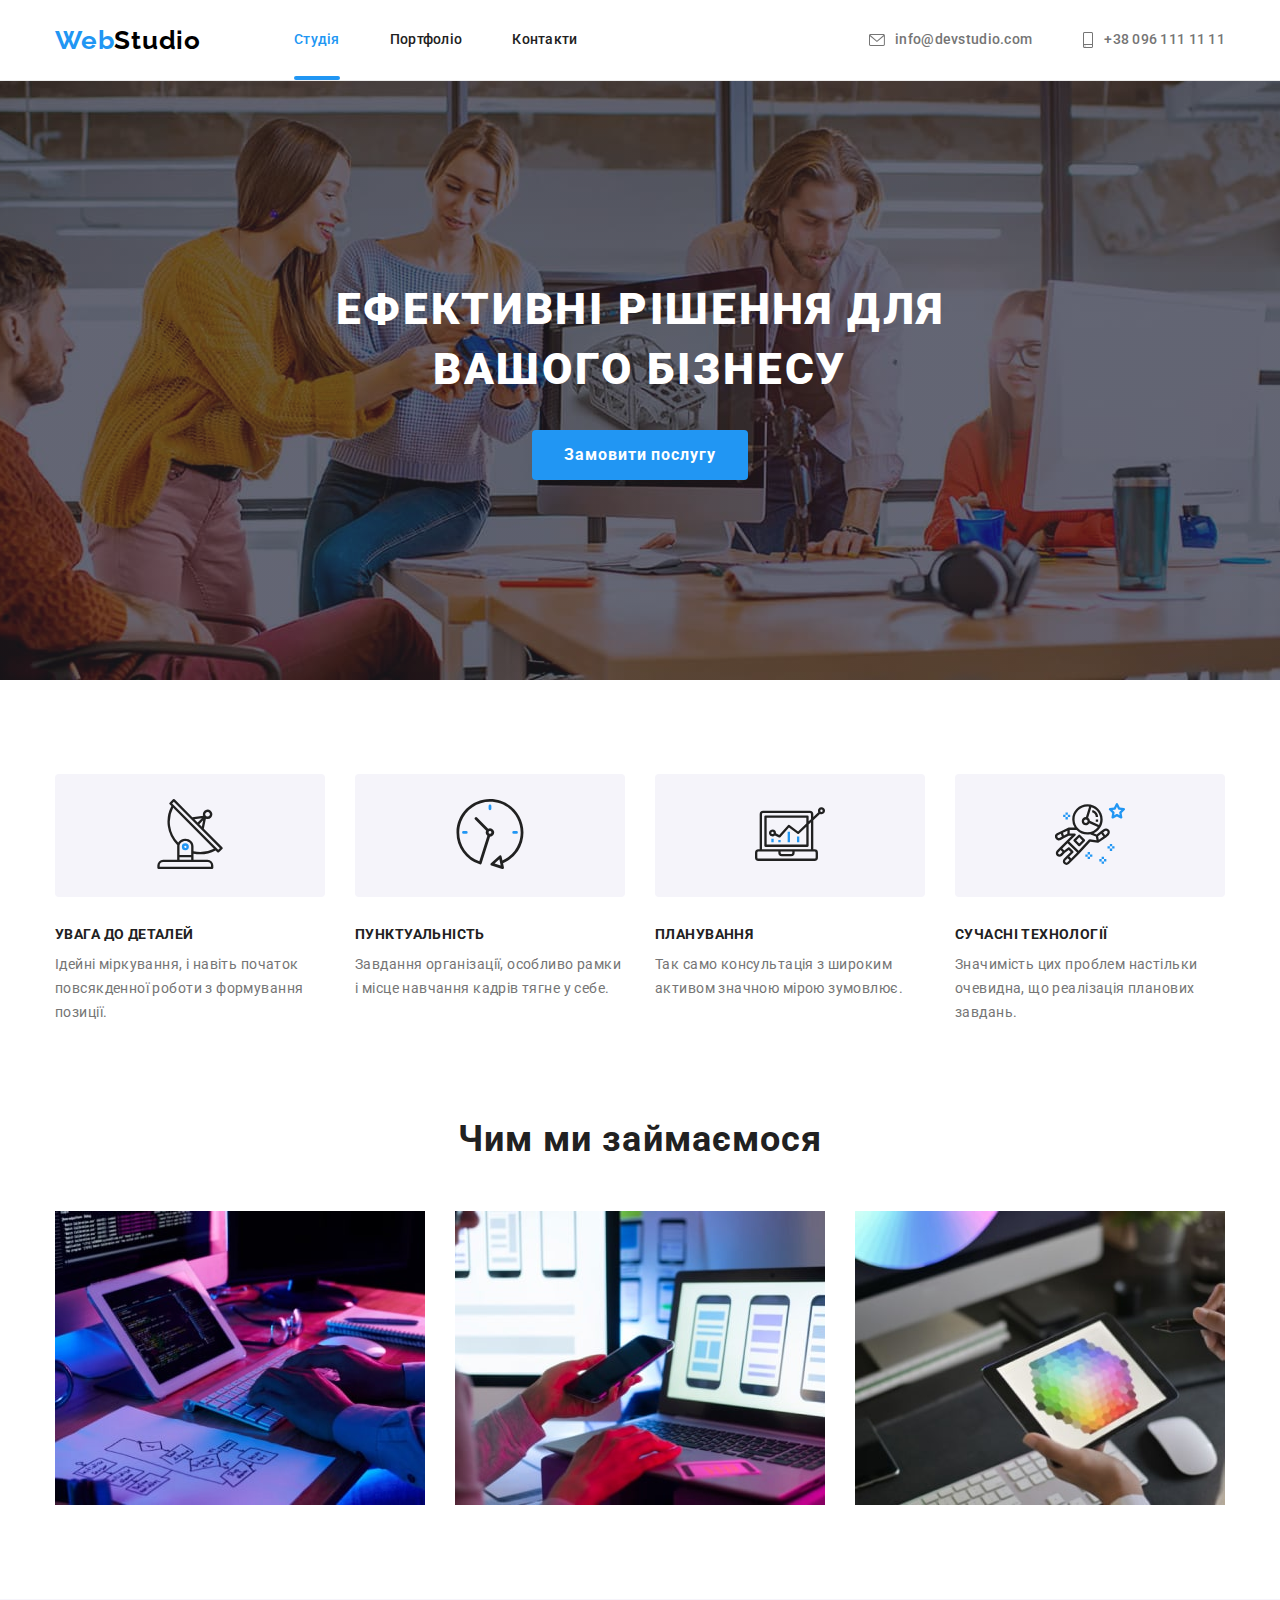
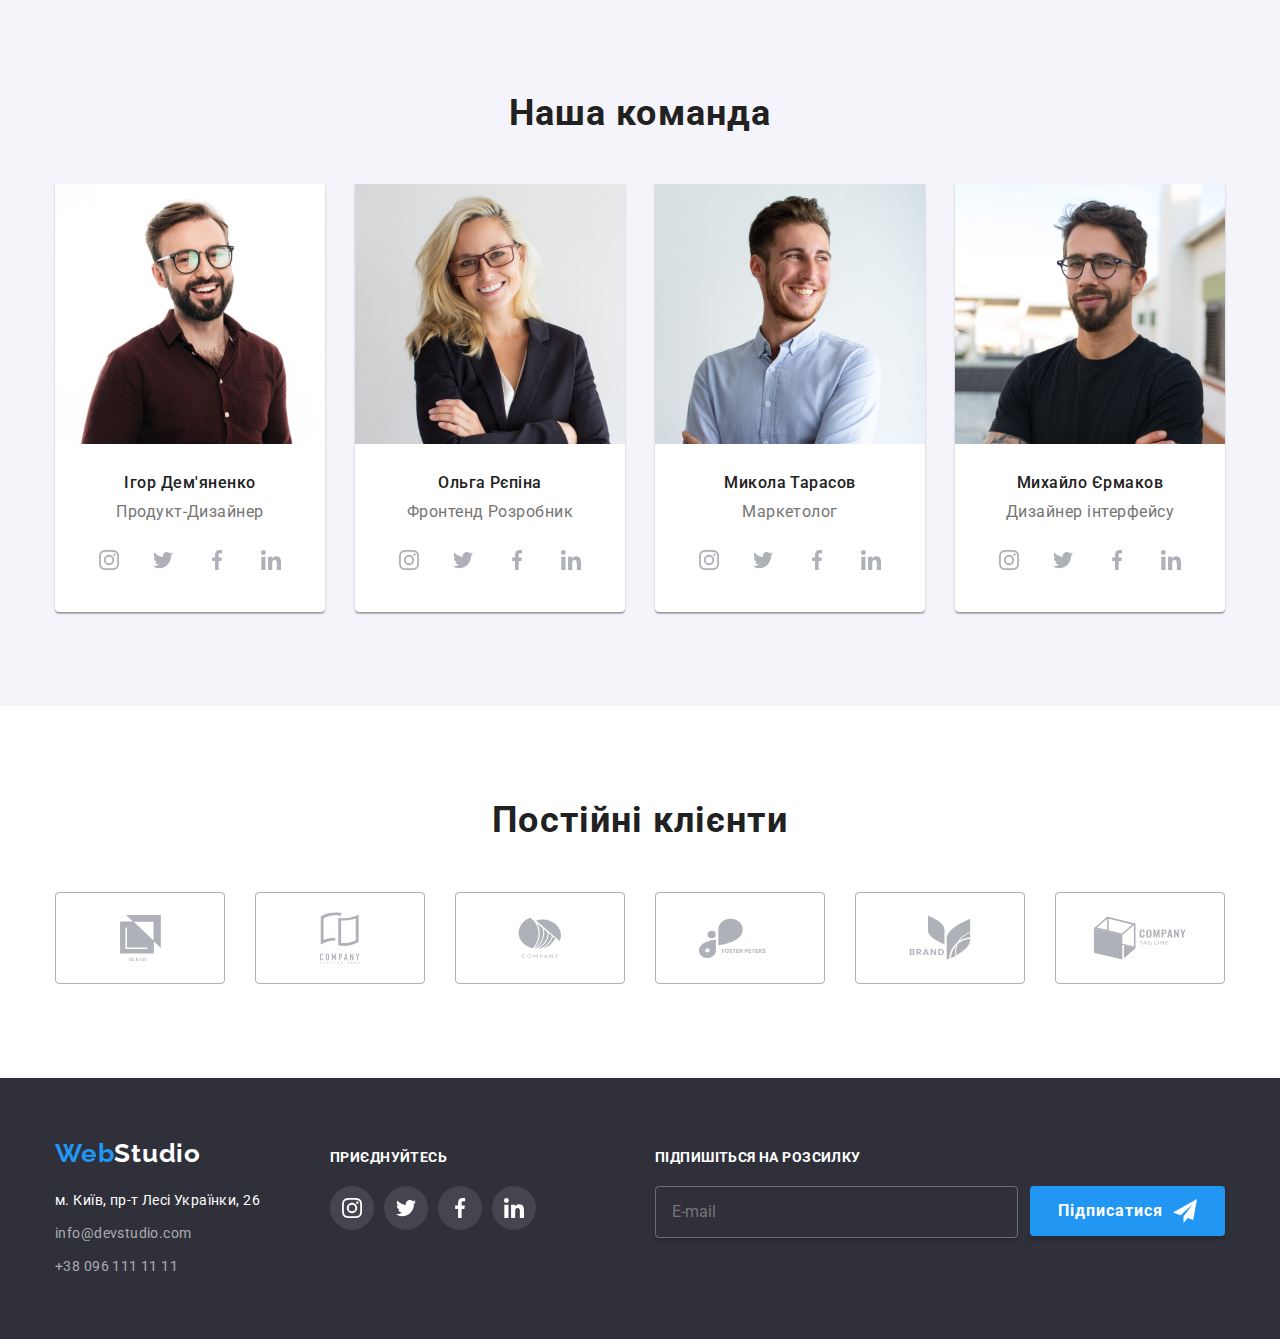
==== index.html @ 4138c4f5 "Перенесення стилів" ====
<!DOCTYPE html>
<html lang="uk">
  <head>
    <meta charset="UTF-8" />
    <meta http-equiv="X-UA-Compatible" content="IE=edge" />
    <meta name="viewport" content="width=device-width, initial-scale=1.0" />
    <title>Homework 6</title>

    <link rel="preconnect" href="https://fonts.googleapis.com" />
    <link rel="preconnect" href="https://fonts.gstatic.com" crossorigin />
    <link
      href="https://fonts.googleapis.com/css2?family=Raleway:wght@700&family=Roboto:wght@400;500;700;900&display=swap"
      rel="stylesheet"
    />

    <link rel="stylesheet" href="./css/modern-normalize.css" />

    <link rel="stylesheet" href="./css/styles.css" />
  </head>

  <body>
    <header>
      <div class="container main-header">
        <nav class="main-nav">
          <a href="./index.html" class="logo-header link">Web<span class="header">Studio</span></a>

          <ul class="site-nav list">
            <li class="item"><a href="./index.html" class="link current">Студія</a></li>
            <li class="item"><a href="./portfolio.html" class="link">Портфоліо</a></li>
            <li class="item"><a href="" class="link">Контакти</a></li>
          </ul>
        </nav>

        <ul class="info-nav list">
          <li class="item">
            <a href="mailto:info@devstudio.com" class="link">
              <svg class="icon" width="16px" height="12px">
                <use href="./images/icons.svg#icon-mail"></use>
              </svg>
              info@devstudio.com</a
            >
          </li>
          <li class="item">
            <a href="tel:+380961111111" class="link">
              <svg class="icon" width="12px" height="16px">
                <use href="./images/icons.svg#icon-tel"></use>
              </svg>
              +38 096 111 11 11</a
            >
          </li>
        </ul>
      </div>
    </header>

    <main>
      <!-- Hero -->
      <section class="hero">
        <div class="container">
          <h1 class="hero-title">Ефективні рішення для вашого бізнесу</h1>
          <button type="button" class="main-button" data-modal-open>Замовити послугу</button>
        </div>

        <div class="backdrop is-hidden" data-modal>
          <div class="modal">
            <button class="elips-svg" data-modal-close>
              <svg class="cross-svg" width="11px" height="11px">
                <use href="./images/icons.svg#icon-cross"></use>
              </svg>
            </button>

            <form action="" class="modal-form" autocomplete="off">
              <p class="modal-title">Залиште свої дані, ми вам передзвонимо</p>

              <label class="modal-label" name="name">
                <div class="label">Ім'я</div>

                <div class="wrapper-label">
                  <input type="text" class="modal-input" name="name" required />
                  <svg class="modal-input-icon" width="18px" height="18px">
                    <use href="./images/icons.svg#icon-person"></use>
                  </svg>
                </div>
              </label>

              <label class="modal-label" name="telephone">
                <div class="label">Телефон</div>

                <div class="wrapper-label">
                  <input type="tel" class="modal-input" name="telephone number" required />
                  <svg class="modal-input-icon" width="18px" height="18px">
                    <use href="./images/icons.svg#icon-phone"></use>
                  </svg>
                </div>
              </label>

              <label class="modal-label" name="email">
                <div class="label">Пошта</div>

                <div class="wrapper-label">
                  <input type="email" class="modal-input" name="email" required />
                  <svg class="modal-input-icon" width="18px" height="18px">
                    <use href="./images/icons.svg#icon-email-envelope"></use>
                  </svg>
                </div>
              </label>

              <label class="modal-label" name="comment">
                <div class="label">Коментар</div>

                <div class="wrapper-label">
                  <textarea
                    class="modal-textarea"
                    placeholder="Введіть текст"
                    name="comment"
                  ></textarea>
                </div>
              </label>

              <div class="modal-checkbox-form">
                <label class="label-checkbox" name="check-agree">
                  <input type="checkbox" class="modal-checkbox" name="agree link terms" required />
                  <span class="icon-check">
                    <svg class="icon" width="16px" height="15px">
                      <use href="./images/icons.svg#icon-check"></use>
                    </svg>
                  </span>
                  Погоджуюся з розсилкою та приймаю</label
                >
                <a href="" class="link-terms">Умови договору</a>
              </div>

              <button class="modal-button button" type="submit">Відправити</button>
            </form>
          </div>
        </div>
      </section>

      <section class="section without-botpadding">
        <div class="container">
          <h2 class="visually-hidden">Особливості</h2>

          <ul class="features-list list">
            <li class="item">
              <div class="item-image">
                <svg class="image" width="70px" height="70px">
                  <use href="./images/icons.svg#icon-antenna"></use>
                </svg>
              </div>
              <h3 class="title">Увага до деталей</h3>
              <p class="describe">
                Ідейні міркування, і навіть початок повсякденної роботи з формування позиції.
              </p>
            </li>

            <li class="item">
              <div class="item-image">
                <svg class="image" width="70px" height="70px">
                  <use href="./images/icons.svg#icon-clock"></use>
                </svg>
              </div>
              <h3 class="title">Пунктуальність</h3>
              <p class="describe">
                Завдання організації, особливо рамки і місце навчання кадрів тягне у себе.
              </p>
            </li>

            <li class="item">
              <div class="item-image">
                <svg class="image" width="70px" height="70px">
                  <use href="./images/icons.svg#icon-comp"></use>
                </svg>
              </div>
              <h3 class="title">Планування</h3>
              <p class="describe">
                Так само консультація з широким активом значною мірою зумовлює.
              </p>
            </li>

            <li class="item">
              <div class="item-image">
                <svg class="image" width="70px" height="70px">
                  <use href="./images/icons.svg#icon-astronaut"></use>
                </svg>
              </div>
              <h3 class="title">Сучасні технології</h3>
              <p class="describe">
                Значимість цих проблем настільки очевидна, що реалізація планових завдань.
              </p>
            </li>
          </ul>
        </div>
      </section>

      <section class="section">
        <div class="container">
          <h2 class="section-title">Чим ми займаємося</h2>
          <ul class="work-list list">
            <li class="item">
              <img
                class="item-image"
                src="./images/index/doing1.jpg"
                alt="Створюємо функціонал додатків"
                width="370"
                height="294"
              />
              <p class="item-title-image">Десктопні додатки</p>
            </li>
            <li class="item">
              <img
                class="item-image"
                src="./images/index/doing2.jpg"
                alt="Налаштовуємо інтерфейс додатків"
                width="370"
                height="294"
              />
              <p class="item-title-image">Мобільні додатки</p>
            </li>
            <li class="item">
              <img
                class="item-image"
                src="./images/index/doing3.jpg"
                alt="Оптимізуємо роботу додатків"
                width="370"
                height="294"
              />
              <p class="item-title-image">Дизайнерські рішення</p>
            </li>
          </ul>
        </div>
      </section>

      <section class="section team">
        <div class="container">
          <h2 class="section-title">Наша команда</h2>

          <ul class="team-list list">
            <li class="card">
              <img
                class="image"
                src="./images/index/team1.jpg"
                alt="Фото Ігора Дем'яненко"
                width="270"
                height="260"
              />
              <div class="describe">
                <h3 class="title">Ігор Дем'яненко</h3>
                <p class="job">Продукт-Дизайнер</p>
                <ul class="soc-networks list">
                  <li class="item">
                    <a href="" class="soc-icon-link">
                      <svg class="icon" width="20px" height="20px">
                        <use href="./images/icons.svg#icon-instagram"></use>
                      </svg>
                    </a>
                  </li>
                  <li class="item">
                    <a href="" class="soc-icon-link">
                      <svg class="icon" width="20px" height="20px">
                        <use href="./images/icons.svg#icon-twitter"></use>
                      </svg>
                    </a>
                  </li>
                  <li class="item">
                    <a href="" class="soc-icon-link">
                      <svg class="icon" width="20px" height="20px">
                        <use href="./images/icons.svg#icon-facebook"></use>
                      </svg>
                    </a>
                  </li>
                  <li class="item">
                    <a href="" class="soc-icon-link">
                      <svg class="icon" width="20px" height="20px">
                        <use href="./images/icons.svg#icon-linkedin"></use>
                      </svg>
                    </a>
                  </li>
                </ul>
              </div>
            </li>

            <li class="card">
              <img
                class="image"
                src="./images/index/team2.jpg"
                alt="Фото Ольги Рєпіної"
                width="270"
                height="260"
              />
              <div class="describe">
                <h3 class="title">Ольга Рєпіна</h3>
                <p class="job">Фронтенд Розробник</p>
                <ul class="soc-networks list">
                  <li class="item">
                    <a href="" class="soc-icon-link">
                      <svg class="icon" width="20px" height="20px">
                        <use href="./images/icons.svg#icon-instagram"></use>
                      </svg>
                    </a>
                  </li>
                  <li class="item">
                    <a href="" class="soc-icon-link">
                      <svg class="icon" width="20px" height="20px">
                        <use href="./images/icons.svg#icon-twitter"></use>
                      </svg>
                    </a>
                  </li>
                  <li class="item">
                    <a href="" class="soc-icon-link">
                      <svg class="icon" width="20px" height="20px">
                        <use href="./images/icons.svg#icon-facebook"></use>
                      </svg>
                    </a>
                  </li>
                  <li class="item">
                    <a href="" class="soc-icon-link">
                      <svg class="icon" width="20px" height="20px">
                        <use href="./images/icons.svg#icon-linkedin"></use>
                      </svg>
                    </a>
                  </li>
                </ul>
              </div>
            </li>

            <li class="card">
              <img
                class="image"
                src="./images/index/team3.jpg"
                alt="Фото Миколи Тарасова"
                width="270"
                height="260"
              />
              <div class="describe">
                <h3 class="title">Микола Тарасов</h3>
                <p class="job">Маркетолог</p>
                <ul class="soc-networks list">
                  <li class="item">
                    <a href="" class="soc-icon-link">
                      <svg class="icon" width="20px" height="20px">
                        <use href="./images/icons.svg#icon-instagram"></use>
                      </svg>
                    </a>
                  </li>
                  <li class="item">
                    <a href="" class="soc-icon-link">
                      <svg class="icon" width="20px" height="20px">
                        <use href="./images/icons.svg#icon-twitter"></use>
                      </svg>
                    </a>
                  </li>
                  <li class="item">
                    <a href="" class="soc-icon-link">
                      <svg class="icon" width="20px" height="20px">
                        <use href="./images/icons.svg#icon-facebook"></use>
                      </svg>
                    </a>
                  </li>
                  <li class="item">
                    <a href="" class="soc-icon-link">
                      <svg class="icon" width="20px" height="20px">
                        <use href="./images/icons.svg#icon-linkedin"></use>
                      </svg>
                    </a>
                  </li>
                </ul>
              </div>
            </li>

            <li class="card">
              <img
                class="image"
                src="./images/index/team4.jpg"
                alt="Фото Михайла Єрмакова"
                width="270"
                height="260"
              />
              <div class="describe">
                <h3 class="title">Михайло Єрмаков</h3>
                <p class="job">Дизайнер інтерфейсу</p>
                <ul class="soc-networks list">
                  <li class="item">
                    <a href="" class="soc-icon-link">
                      <svg class="icon" width="20px" height="20px">
                        <use href="./images/icons.svg#icon-instagram"></use>
                      </svg>
                    </a>
                  </li>
                  <li class="item">
                    <a href="" class="soc-icon-link">
                      <svg class="icon" width="20px" height="20px">
                        <use href="./images/icons.svg#icon-twitter"></use>
                      </svg>
                    </a>
                  </li>
                  <li class="item">
                    <a href="" class="soc-icon-link">
                      <svg class="icon" width="20px" height="20px">
                        <use href="./images/icons.svg#icon-facebook"></use>
                      </svg>
                    </a>
                  </li>
                  <li class="item">
                    <a href="" class="soc-icon-link">
                      <svg class="icon" width="20px" height="20px">
                        <use href="./images/icons.svg#icon-linkedin"></use>
                      </svg>
                    </a>
                  </li>
                </ul>
              </div>
            </li>
          </ul>
        </div>
      </section>

      <section class="section section-clients">
        <div class="container">
          <h2 class="section-title">Постійні клієнти</h2>

          <ul class="list-item list">
            <li class="item">
              <a href="" class="clients-link">
                <svg class="image" width="41px" height="46.7px">
                  <use href="./images/icons.svg#icon-company1"></use>
                </svg>
              </a>
            </li>

            <li class="item">
              <a href="" class="clients-link">
                <svg class="image" width="40px" height="52px">
                  <use href="./images/icons.svg#icon-company2"></use>
                </svg>
              </a>
            </li>

            <li class="item">
              <a href="" class="clients-link">
                <svg class="image" width="43.46px" height="41.18px">
                  <use href="./images/icons.svg#icon-company3"></use>
                </svg>
              </a>
            </li>

            <li class="item">
              <div class="border-image">
                <a href="" class="clients-link">
                  <svg class="image" width="84.44px" height="40.62px">
                    <use href="./images/icons.svg#icon-company4"></use>
                  </svg>
                </a>
              </div>
            </li>

            <li class="item">
              <a href="" class="clients-link">
                <svg class="image" width="62.54px" height="45.43px">
                  <use href="./images/icons.svg#icon-company5"></use>
                </svg>
              </a>
            </li>

            <li class="item">
              <a href="" class="clients-link">
                <svg class="image" width="93.79px" height="43.93px">
                  <use href="./images/icons.svg#icon-company6"></use>
                </svg>
              </a>
            </li>
          </ul>
        </div>
      </section>
    </main>

    <footer class="footer">
      <div class="container column-list">
        <div class="footer-first-colomn column">
          <a href="./index.html" class="logo-footer link">Web<span class="footer">Studio</span></a>
          <address class="contact-address">
            <ul class="address-list list">
              <li class="item">
                <a
                  href="https://goo.gl/maps/bpXMitdXSqZiNbTf6"
                  target="_blank"
                  rel="noopener noreferrer"
                  class="link"
                  >м. Київ, пр-т Лесі Українки, 26</a
                >
              </li>
              <li class="item">
                <a href="mailto:info@devstudio.com" class="link">info@devstudio.com</a>
              </li>
              <li class="item"><a href="tel:+380961111111" class="link">+38 096 111 11 11</a></li>
            </ul>
          </address>
        </div>
        <div class="footer-second-column column">
          <p class="title">приєднуйтесь</p>
          <ul class="list-item list">
            <li class="item">
              <a href="" class="link-icon">
                <svg class="icon" width="20px" height="20px">
                  <use href="./images/icons.svg#icon-instagram"></use>
                </svg>
              </a>
            </li>
            <li class="item">
              <a href="" class="link-icon">
                <svg class="icon" width="20px" height="20px">
                  <use href="./images/icons.svg#icon-twitter"></use>
                </svg>
              </a>
            </li>
            <li class="item">
              <a href="" class="link-icon">
                <svg class="icon" width="20px" height="20px">
                  <use href="./images/icons.svg#icon-facebook"></use>
                </svg>
              </a>
            </li>
            <li class="item">
              <a href="" class="link-icon">
                <svg class="icon" width="20px" height="20px">
                  <use href="./images/icons.svg#icon-linkedin"></use>
                </svg>
              </a>
            </li>
          </ul>
        </div>
        <div class="footer-third-column column">
          <p class="title">Підпишіться на розсилку</p>
          <form class="footer-subscribe">
            <input class="footer-input" type="email" name="subscribe-email" placeholder="E-mail" />

            <button class="button footer-subscribe-button" type="submit">
              Підписатися
              <span class="footer-icon-plane">
                <svg class="icon-plane" width="24px" height="24px">
                  <use href="./images/icons.svg#icon-message-plane"></use>
                </svg>
              </span>
            </button>
          </form>
        </div>
      </div>
    </footer>

    <script src="./js/modal.js"></script>
  </body>
</html>
---- css/styles.css ----
/*
основной серый текст - #757575;
второстепенный черный текст- #212121;
при наведении на ссылку (акцент) - голубой - #2196F3;
белый текст в hero и футере  - #FFFFFF;
задний фон на нечетной сеции - #F5F4FA;
задний фон hero и футера темно-синий - #2F303A;
серый border - #EEEEEE;
серая линия под хедером - #ECECEC;
черный - #000000;
серый дял текск футера - #FFFFFF99;
*/

:root {
  --primary-text-color: #757575;
  --full-black-color: #000000;
  --secondary-black-color: #212121;
  --accent-blue-color: #2196f3;
  --primary-white-color: #ffffff;
  --dark-background: #2f303a;
  --gray-background: #f5f4fa;
  --gray-opacity-color: #ffffff99;
  --card-border-background: #eeeeee;
  --gray-header-border: #ececec;
  --btn-background-color: #188ce8;
  --icon-soc-networks-color: #afb1b8;
  --background-dark-color: #2f303acc;
  --background-backdrop: #00000033;

  --transition-standart: 250ms cubic-bezier(0.4, 0, 0.2, 1);

  --input-border-color: #21212133;
}

body {
  font-family: 'Roboto', sans-serif;
  font-size: 14px;
  letter-spacing: 0.03em;

  background-color: var(--primary-white-color);
  color: var(--primary-text-color);
}

/* ---------УТИЛИТЫ--------- */

h1,
h2,
h3,
h4,
h5,
h6,
p {
  margin: 0;
}

img {
  display: block;
  max-width: 100%;
  height: auto;
}

button {
  display: block;
  cursor: pointer;
  border: none;
  border-radius: 4px;
}

.link {
  text-decoration: none;
}

.list {
  list-style: none;

  margin: 0;
  padding-left: 0;
}

.visually-hidden {
  position: absolute;
  white-space: nowrap;
  width: 1px;
  height: 1px;
  overflow: hidden;
  border: 0;
  padding: 0;
  clip: rect(0 0 0 0);
  clip-path: inset(50%);
  margin: -1px;
}

.container {
  width: 1200px;
  padding: 0 15px;

  margin: 0 auto;
}

/* ----------MAIN-HEADER---------- */

header {
  border-bottom: 1px solid var(--gray-header-border);
  position: fixed;
  left: 0;
  top: 0;
  width: 100%;
  background-color: var(--primary-white-color);

  z-index: 5;
}

.container.main-header {
  display: flex;
  align-items: center;
}

/* ----------MAIN-NAV---------- */

.main-nav {
  display: flex;
  align-items: center;
}

/* ------------NAVIGATION------------ */

.logo-header,
.logo-footer {
  display: inline-block;
  color: var(--accent-blue-color);

  font-family: 'Raleway', sans-serif;
  font-style: normal;
  font-weight: 700;
  font-size: 26px;
  line-height: 1.19;
  letter-spacing: 0.03em;
}

.logo-header .header {
  padding: 0;
  color: var(--full-black-color);
}

.logo-footer .footer {
  padding: 0;
  color: var(--primary-white-color);
}

/* ----------SITE-NAV---------- */

.site-nav {
  display: flex;

  margin-left: 93px;
}

.site-nav .item:not(:last-child) {
  margin-right: 50px;
}

.site-nav .link {
  position: relative;
  display: block;
  padding: 32px 0;

  color: var(--secondary-black-color);

  font-weight: 500;
  font-size: 14px;
  line-height: 1.14;
  letter-spacing: 0.02em;

  transition: color var(--transition-standart);
}

.site-nav .link.current {
  color: var(--accent-blue-color);
}

.site-nav .link.current::after {
  content: '';
  display: block;
  position: absolute;
  left: 0;
  bottom: 0;

  width: 100%;
  height: 4px;
  border-radius: 2px;

  background-color: var(--accent-blue-color);
}

.site-nav .link:hover,
.site-nav .link:focus {
  color: var(--accent-blue-color);
}

/* --------INFO-NAV-------- */

.info-nav {
  display: flex;
  margin-left: auto;
}

.info-nav > .item + .item {
  margin-left: 50px;
}

.info-nav .item {
  display: flex;
  align-items: center;
}

.info-nav .link {
  display: flex;
  align-items: center;
  padding: 32px 0;

  color: var(--primary-text-color);

  font-weight: 500;
  font-size: 14px;
  line-height: 1.14;
  letter-spacing: 0.02em;

  transition: color var(--transition-standart);
}

.info-nav .icon {
  fill: currentColor;
  margin-right: 10px;
}

.info-nav .link:hover,
.info-nav .link:focus {
  color: var(--accent-blue-color);
}

main {
  margin-top: 80px;
}

/* ------------HERO------------ */

.hero {
  text-align: center;
  padding: 200px 0;

  max-width: 1600px;
  height: 600px;
  margin-left: auto;
  margin-right: auto;

  background-color: var(--dark-background);
  background-image: linear-gradient(rgba(47, 48, 58, 0.4), rgba(47, 48, 58, 0.4)),
    url('../images/index/background.jpg');
  background-repeat: no-repeat;
  background-position: center;
  background-size: cover;
}

.hero-title {
  width: 696px;
  margin: 0 auto 30px;

  color: var(--primary-white-color);

  font-weight: 900;
  font-size: 44px;
  line-height: 1.36;
  letter-spacing: 0.06em;
  text-transform: uppercase;
}

/* ---------MODAL--------- */

.backdrop {
  position: fixed;
  top: 0;
  left: 0;
  bottom: 0;
  right: 0;
  background-color: var(--background-backdrop);
  opacity: 1;

  transition: opacity var(--transition-standart);
  z-index: 10;
}

.backdrop.is-hidden {
  opacity: 0;
  pointer-events: none;
}

.backdrop.is-hidden .modal {
  transform: translate(-50%, -50%) scale(1.1);
}

.modal {
  position: absolute;
  left: 50%;
  top: 50%;
  width: 528px;
  height: 581px;
  background-color: var(--primary-white-color);
  box-shadow: 0px 2px 1px 0px #00000033, 0px 1px 1px 0px #00000024, 0px 1px 3px 0px #0000001f;

  transform: translate(-50%, -50%) scale(1);

  transition: transform var(--transition-standart);
}

.elips-svg {
  position: absolute;
  right: 8px;
  top: 8px;
  display: flex;
  align-items: center;
  justify-content: center;

  width: 30px;
  height: 30px;
  border: 1px solid #0000001a;
  border-radius: 50%;

  cursor: pointer;
  color: var(--accent-blue-color);
  background-color: transparent;
}

.cross-svg {
  transition: fill var(--transition-standart);
}

.elips-svg:hover .cross-svg,
.elips-svg:focus .cross-svg {
  fill: currentColor;
}

/* -----MODAL-FILL----- */

.modal-form {
  display: flex;
  flex-direction: column;
  text-align: left;
  padding: 40px;
}

.modal-title {
  margin-bottom: 12px;

  font-weight: 700;
  font-size: 20px;
  line-height: 1.15;
  text-align: center;

  color: var(--secondary-black-color);
}

.modal-label + .modal-label {
  margin-top: 10px;
}

.label {
  display: block;
  margin-bottom: 4px;
  font-size: 12px;
  line-height: 1.16;
  letter-spacing: 0.01em;
}

.wrapper-label {
  position: relative;
}

.modal-input {
  display: block;
  width: 100%;
  padding-left: 42px;
  padding-top: 11px;
  padding-bottom: 11px;

  border: 1px solid var(--input-border-color);
  border-radius: 4px;

  transition: border-color var(--transition-standart);
}

.modal-input:focus-visible,
.modal-textarea:focus-visible {
  outline: none;
}

.modal-label:focus-within .modal-input,
.modal-label:focus-within .modal-textarea,
.modal-label:hover .modal-input,
.modal-label:hover .modal-textarea,
.modal-checkbox:focus ~ .icon-check {
  border-color: var(--accent-blue-color);
}

.modal-input-icon {
  position: absolute;
  top: 50%;
  left: 12px;

  transform: translateY(-50%);
  transition: fill var(--transition-standart);
}

.modal-label:focus-within .modal-input ~ .modal-input-icon {
  fill: var(--accent-blue-color);
}

.modal-textarea {
  width: 100%;
  height: 120px;
  padding: 12px 16px;
  resize: none;

  border: 1px solid var(--input-border-color);
  border-radius: 4px;

  font-size: 12px;
  line-height: 1.16;
  letter-spacing: 0.01em;

  transition: border-color var(--transition-standart);
}

.modal-textarea::placeholder {
  color: #75757580;
}

/* -----CHECKBOX----- */

.modal-checkbox-form {
  display: flex;
  align-items: center;
  justify-content: center;
  margin-top: 20px;
  margin-bottom: 30px;
}

.label-checkbox {
  display: flex;
  align-items: center;
  line-height: 1.71;
  cursor: pointer;
}

.modal-checkbox {
  position: absolute;
  white-space: nowrap;
  width: 1px;
  height: 1px;
  overflow: hidden;
  border: 0;
  padding: 0;
  clip: rect(0 0 0 0);
  clip-path: inset(50%);
  margin: -1px;
}

.modal-checkbox:checked ~ .icon-check {
  background-color: var(--accent-blue-color);
  border-color: transparent;
}

.icon-check {
  display: flex;
  align-self: center;
  border: 2px solid black;
  border-radius: 3px;
  margin-right: 8.38px;
}

.modal-checkbox-form .link-terms {
  display: inline-block;
  margin-left: 5px;
  color: var(--accent-blue-color);
  cursor: pointer;

  text-decoration: none;
  transition: transform var(--transition-standart);
}

.modal-checkbox-form .link-terms:hover,
.modal-checkbox-form .link-terms:focus {
  transform: scale(1.05);
  text-decoration: underline;
}

/* ------------BUTTON------------ */

.button-list {
  display: flex;
  justify-content: center;

  margin-bottom: 50px;
}

.button-list .item {
  margin-right: 8px;
}

.button-list .item:last-child {
  margin-right: 0;
}

.button-list .button {
  padding: 6px 22px;

  font-family: inherit;
  font-weight: 500;
  font-size: 16px;
  line-height: 1.62;
  text-align: center;
  letter-spacing: 0.03em;

  background-color: var(--gray-background);
  color: var(--secondary-black-color);

  transition: background-color var(--transition-standart), color var(--transition-standart),
    box-shadow var(--transition-standart);
}

.button-list .button:hover,
.button-list .button:focus {
  color: var(--primary-white-color);
  background-color: var(--accent-blue-color);

  box-shadow: 0px 2px 2px 0px #0000001f, 0px 1px 2px 0px #00000014, 0px 3px 1px 0px #0000001a;
}

.main-button {
  display: inline-block;
  padding: 10px 32px;

  font-family: inherit;
  letter-spacing: 0.06em;
  font-weight: 700;
  font-size: 16px;
  line-height: 1.88;

  color: var(--primary-white-color);
  background-color: var(--accent-blue-color);
  transition: background-color var(--transition-standart);
}

.main-button:hover,
.main-button:focus {
  background-color: var(--btn-background-color);
}

/* -----MODAL-BUTTON----- */

.modal-button {
  margin-left: auto;
  margin-right: auto;
  width: 200px;
  padding: 10px 52px;

  font-weight: 700;
  font-size: 16px;
  line-height: 1.88;
  letter-spacing: 0.06em;
  color: var(--primary-white-color);

  background-color: var(--accent-blue-color);
  box-shadow: 0px 4px 4px 0px #00000026;

  transition: background-color var(--transition-standart);
}

.modal-button:hover,
.modal-button:focus {
  background-color: var(--btn-background-color);
}

/* ----------FOOTER-BUTTON---------- */

.footer-subscribe-button {
  display: flex;
  align-items: center;
  width: 200px;
  height: 100%;

  text-align: left;
  font-weight: 700;
  font-size: 16px;
  line-height: 1.88;
  letter-spacing: 0.06em;

  color: var(--primary-white-color);

  padding: 10px 28px;
  background-color: var(--accent-blue-color);
  box-shadow: 0px 4px 4px 0px #00000026;

  transition: background-color var(--transition-standart);
}

.footer-icon-plane {
  display: flex;
  align-items: center;
  margin-left: 10px;
}

.footer-subscribe-button:hover,
.footer-subscribe-button:focus {
  background-color: var(--btn-background-color);
}

/* ------------ОСОБЛИВОСТІ------------ */

.section {
  padding-top: 94px;
  padding-bottom: 94px;
}

.section.without-botpadding {
  padding-bottom: 0;
}

.section-title {
  margin-bottom: 50px;

  font-weight: 700;
  font-size: 36px;
  line-height: 1.16;
  text-align: center;
  letter-spacing: 0.03em;

  color: var(--secondary-black-color);
}

/* -----------FEATURES----------- */

.features-list {
  display: flex;
  gap: 30px;
}

.features-list .item {
  width: calc((100% - 90px) / 4);
}

.features-list .item-image {
  display: block;
  padding: 25px 100px;
  text-align: center;
  margin-bottom: 30px;

  background-color: var(--gray-background);
  border-radius: 4px;
}

.features-list .title {
  margin-bottom: 10px;

  font-weight: 700;
  font-size: 14px;
  line-height: 1.14;
  letter-spacing: 0.03em;
  text-transform: uppercase;

  color: var(--secondary-black-color);
}

.features-list .describe {
  font-size: 14px;
  line-height: 1.71;
  letter-spacing: 0.03em;
}

/* ------------WORK------------ */

.work-list {
  display: flex;
  gap: 30px;
}

.work-list .item {
  position: relative;

  margin-top: 0;
  margin-bottom: 0;
  overflow: hidden;
}

.work-list .item-image {
  display: block;
}

.work-list .item-title-image {
  position: absolute;
  bottom: 0;
  left: 0;

  display: flex;
  justify-content: center;
  align-items: center;
  width: 100%;
  height: 70px;

  font-weight: 700;
  line-height: 1.14;
  text-transform: uppercase;
  color: var(--primary-white-color);
  background-color: var(--background-dark-color);

  transform: translateY(100%);
  transition: transform var(--transition-standart);
}

.item:hover .item-title-image {
  transform: translateY(0);
}

/* ------------КОМАНДА------------ */

/* calc((100% - кол-во маржинов * значение маржинов) / кол-во элементов в строке) */

.section.team {
  background-color: var(--gray-background);
}

.team-list {
  display: flex;
  gap: 30px;
}

.team-list .card {
  width: calc((100% - 90px) / 4);

  background-color: var(--primary-white-color);
  box-shadow: 0px 1px 3px rgba(0, 0, 0, 0.12), 0px 1px 1px rgba(0, 0, 0, 0.14),
    0px 2px 1px rgba(0, 0, 0, 0.2);
  border-radius: 0px 0px 4px 4px;
}

.team-list .describe {
  padding-top: 30px;
  padding-bottom: 30px;
}

.team-list .title,
.team-list .job {
  font-weight: 400;
  font-size: 16px;
  line-height: 1.18;
  text-align: center;
  letter-spacing: 0.03em;
}

.team-list .title {
  margin-bottom: 10px;
  font-weight: 500;
  color: var(--secondary-black-color);
}

.soc-networks {
  display: flex;
  margin-top: 16px;
  justify-content: center;
}

.soc-networks .item:not(:last-child) {
  margin-right: 10px;
}

.soc-icon-link {
  display: flex;
  justify-content: center;
  align-items: center;
  width: 44px;
  height: 44px;
  border: none;
  border-radius: 50%;

  color: var(--icon-soc-networks-color);
  transition: color var(--transition-standart), background-color var(--transition-standart);
}

.soc-networks .icon {
  fill: currentColor;
}

.soc-icon-link:hover,
.soc-icon-link:focus {
  background-color: var(--accent-blue-color);
  color: var(--primary-white-color);
}

/* ------------ПОСТІЙНІ КЛІЄНТИ------------ */

.section-clients .section-title {
  margin-bottom: 50px;
}

.section-clients .list-item {
  display: flex;
}

.section-clients .item:not(:last-child) {
  margin-right: 30px;
}

.section-clients .clients-link {
  display: flex;
  justify-content: center;
  align-items: center;
  width: 170px;
  height: 92px;

  border: 1px solid var(--icon-soc-networks-color);
  border-radius: 4px;

  color: var(--icon-soc-networks-color);

  transition: border-color var(--transition-standart), color var(--transition-standart);
}

.section-clients .image {
  fill: currentColor;
}

.clients-link:hover,
.clients-link:focus {
  border-color: var(--accent-blue-color);
  color: var(--accent-blue-color);
}

/* ------------ФУТЕР------------ */

.footer {
  padding-top: 60px;
  padding-bottom: 60px;
  background-color: var(--dark-background);
}

.footer .column-list {
  display: flex;
  align-items: baseline;
}

.footer .column:not(:last-child) {
  margin-right: 70px;
}

.logo-footer {
  margin-top: 0;
  margin-bottom: 20px;
}

.contact-address {
  font-style: normal;
}

.address-list .link {
  color: var(--gray-opacity-color);
  line-height: 1.71;

  transition: color var(--transition-standart);
}

.address-list .link[href*='maps'] {
  color: var(--primary-white-color);

  transition: color var(--transition-standart);
}

.address-list .link:hover,
.address-list .link:focus {
  color: var(--accent-blue-color);
}

.address-list .item:not(:last-child) {
  margin-top: 0;
  margin-bottom: 9px;
}

/* -----SECOND-COLUMN----- */

.footer .footer-second-column.column {
  margin-right: auto;
}

.footer-second-column .title,
.footer-third-column .title {
  margin-bottom: 20px;
  font-weight: 700;
  line-height: 1.14;
  text-transform: uppercase;

  color: var(--primary-white-color);
}

.footer-second-column .list-item {
  display: flex;
}

.footer-second-column .item:not(:last-child) {
  margin-right: 10px;
}

.footer-second-column .link-icon {
  display: flex;
  justify-content: center;
  align-items: center;
  padding: 12px;
  border: none;
  border-radius: 50%;

  background-color: #ffffff1a;
  color: var(--primary-white-color);

  transition: background-color var(--transition-standart);
}

.footer-second-column .icon {
  fill: currentColor;
}

.footer-second-column .link-icon:hover,
.footer-second-column .link-icon:focus {
  background-color: var(--accent-blue-color);
}

/* ----------THIRD-COLUMN---------- */

.footer-third-column {
  width: 570px;
  /* margin-left: auto; */
}

.footer-subscribe {
  display: flex;
}

.footer-input {
  display: inline-block;
  width: 100%;
  padding: 15px 16px;
  margin-right: 12px;

  font-size: 16px;
  line-height: 1.25;
  color: var(--gray-opacity-color);

  border: 1px solid #ffffff4d;
  border-radius: 4px;
  box-shadow: 0px 4px 4px 0px #00000026;
  background-color: transparent;

  transition: border-color var(--transition-standart);
}

.footer-input:focus-visible,
.footer-input:focus {
  outline: none;
  border-color: var(--accent-blue-color);
}

/* ------------***PORTFOLIO***------------ */

.examples-list {
  display: flex;
  flex-wrap: wrap;
}

.examples-list .item {
  width: calc((100% - 60px) / 3);
  margin-right: 30px;
  margin-bottom: 30px;
}

.examples-list .item:nth-child(3n) {
  margin-right: 0;
}

.examples-list .item:nth-last-child(-n + 3) {
  margin-bottom: 0;
}

.examples-list .card-link {
  display: block;
  color: var(--primary-text-color);

  transition: box-shadow var(--transition-standart);
}

.examples-list .card-link:hover,
.examples-list .card-link:focus {
  box-shadow: 1px 4px 6px 0px #00000029, 0px 4px 4px 0px #0000000f, 0px 1px 1px 0px #0000001f;
}

/* ----------TOP-BOARD---------- */

.examples-list .top-board {
  position: relative;
  overflow: hidden;
}

.top-board .card-backdrop {
  position: absolute;
  bottom: 0;
  left: 0;

  width: 100%;
  height: 100%;
  background-color: #2196f3e5;

  transform: translateY(100%);
  transition: transform var(--transition-standart);
}

.card-backdrop .text {
  padding: 63px 24px;

  font-size: 18px;
  line-height: 1.56;
  letter-spacing: 0.03em;

  color: var(--primary-white-color);
}

.card-link:hover .card-backdrop,
.card-link:focus .card-backdrop {
  transform: translateY(0);
}

/* ----------BOTTOM-BOARD---------- */

.examples-list .bottom-board {
  padding: 20px 24px;

  border: 1px solid var(--card-border-background);
  border-top: none;
}

.examples-list .title {
  margin-bottom: 4px;

  color: var(--secondary-black-color);

  font-weight: 700;
  font-size: 18px;
  line-height: 2;
  letter-spacing: 0.06em;
}

.examples-list .type {
  font-size: 16px;
  line-height: 1.87;
  letter-spacing: 0.03em;
}
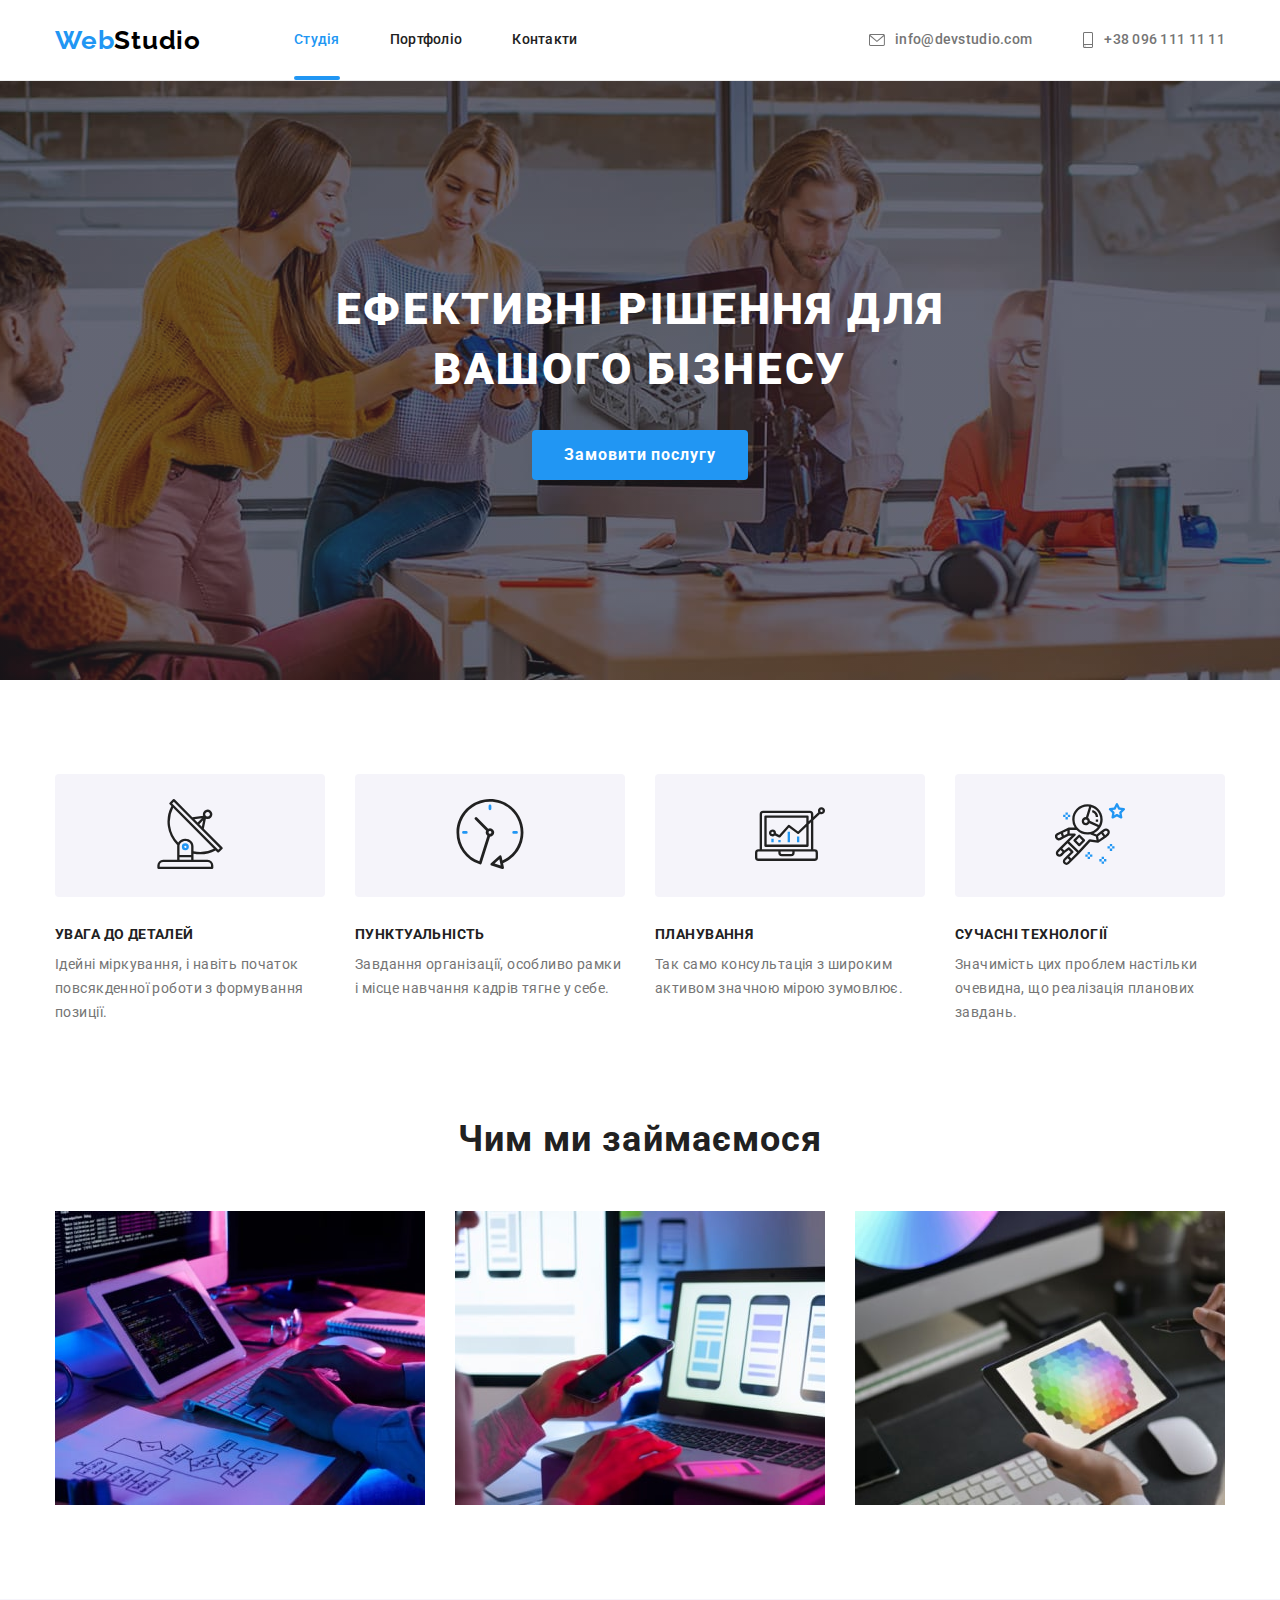
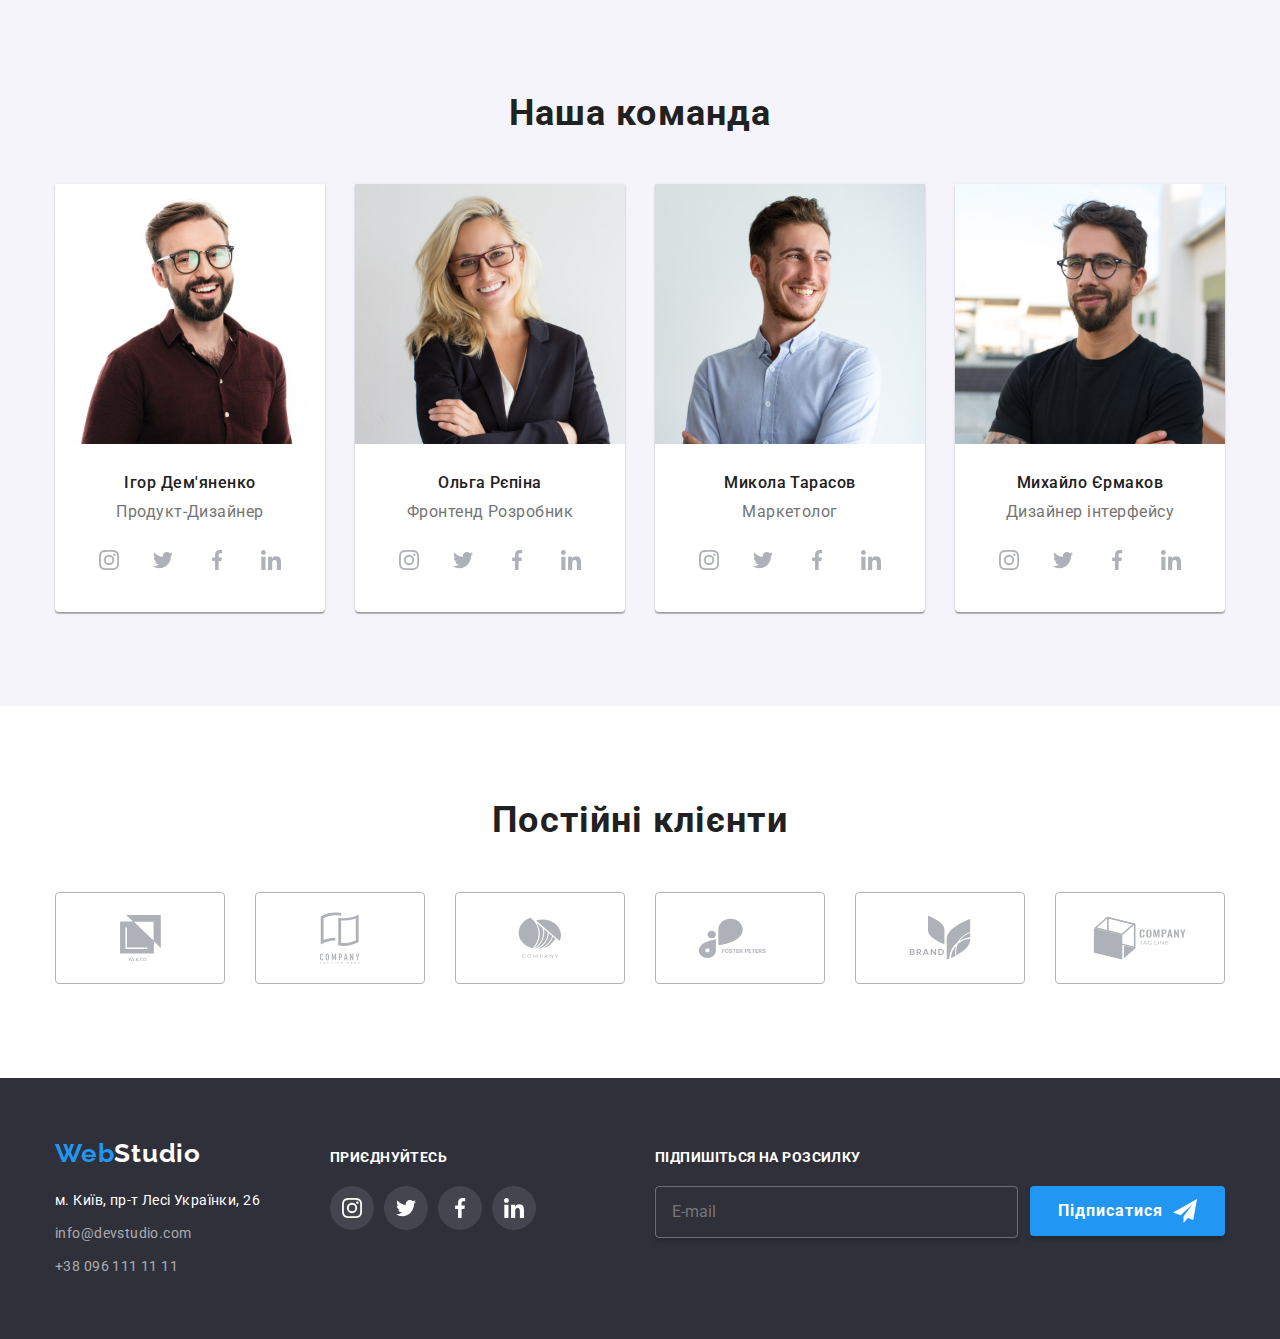
==== commit 70dff1e4: "Зроблено до модального закриття-хрестика" ====
--- a/index.html
+++ b/index.html
@@ -19,30 +19,34 @@
   </head>
 
   <body>
-    <header>
-      <div class="container main-header">
+    <header class="header">
+      <div class="container header__container">
         <nav class="main-nav">
-          <a href="./index.html" class="logo-header link">Web<span class="header">Studio</span></a>
-
-          <ul class="site-nav list">
-            <li class="item"><a href="./index.html" class="link current">Студія</a></li>
-            <li class="item"><a href="./portfolio.html" class="link">Портфоліо</a></li>
-            <li class="item"><a href="" class="link">Контакти</a></li>
+          <a href="./index.html" class="logo">Web<span class="logo__word-header">Studio</span></a>
+
+          <ul class="site-nav">
+            <li class="site-nav__item">
+              <a href="./index.html" class="site-nav__link site-nav__link--current">Студія</a>
+            </li>
+            <li class="site-nav__item">
+              <a href="./portfolio.html" class="site-nav__link">Портфоліо</a>
+            </li>
+            <li class="site-nav__item"><a href="" class="site-nav__link">Контакти</a></li>
           </ul>
         </nav>
 
-        <ul class="info-nav list">
-          <li class="item">
-            <a href="mailto:info@devstudio.com" class="link">
-              <svg class="icon" width="16px" height="12px">
+        <ul class="info-nav">
+          <li class="info-nav__item">
+            <a href="mailto:info@devstudio.com" class="info-nav__link">
+              <svg class="info-nav__icon" width="16px" height="12px">
                 <use href="./images/icons.svg#icon-mail"></use>
               </svg>
               info@devstudio.com</a
             >
           </li>
-          <li class="item">
-            <a href="tel:+380961111111" class="link">
-              <svg class="icon" width="12px" height="16px">
+          <li class="info-nav__item">
+            <a href="tel:+380961111111" class="info-nav__link">
+              <svg class="info-nav__icon" width="12px" height="16px">
                 <use href="./images/icons.svg#icon-tel"></use>
               </svg>
               +38 096 111 11 11</a
@@ -56,14 +60,16 @@
       <!-- Hero -->
       <section class="hero">
         <div class="container">
-          <h1 class="hero-title">Ефективні рішення для вашого бізнесу</h1>
-          <button type="button" class="main-button" data-modal-open>Замовити послугу</button>
-        </div>
-
-        <div class="backdrop is-hidden" data-modal>
+          <h1 class="hero__title">Ефективні рішення для вашого бізнесу</h1>
+          <button type="button" class="button hero__button" data-modal-open>
+            Замовити послугу
+          </button>
+        </div>
+
+        <div class="backdrop backdrop--is-hidden" data-modal>
           <div class="modal">
-            <button class="elips-svg" data-modal-close>
-              <svg class="cross-svg" width="11px" height="11px">
+            <button class="modal__btn-close" data-modal-close>
+              <svg class="modal__cross-svg" width="11px" height="11px">
                 <use href="./images/icons.svg#icon-cross"></use>
               </svg>
             </button>
@@ -475,7 +481,9 @@
     <footer class="footer">
       <div class="container column-list">
         <div class="footer-first-colomn column">
-          <a href="./index.html" class="logo-footer link">Web<span class="footer">Studio</span></a>
+          <a href="./index.html" class="logo logo--footer"
+            >Web<span class="logo__word-footer">Studio</span></a
+          >
           <address class="contact-address">
             <ul class="address-list list">
               <li class="item">
--- a/css/styles.css
+++ b/css/styles.css
@@ -66,6 +66,13 @@
   border-radius: 4px;
 }
 
+ul {
+  list-style: none;
+
+  margin: 0;
+  padding-left: 0;
+}
+
 .link {
   text-decoration: none;
 }
@@ -99,7 +106,7 @@
 
 /* ----------MAIN-HEADER---------- */
 
-header {
+.header {
   border-bottom: 1px solid var(--gray-header-border);
   position: fixed;
   left: 0;
@@ -110,7 +117,7 @@
   z-index: 5;
 }
 
-.container.main-header {
+.header__container {
   display: flex;
   align-items: center;
 }
@@ -124,8 +131,7 @@
 
 /* ------------NAVIGATION------------ */
 
-.logo-header,
-.logo-footer {
+.logo {
   display: inline-block;
   color: var(--accent-blue-color);
 
@@ -135,14 +141,15 @@
   font-size: 26px;
   line-height: 1.19;
   letter-spacing: 0.03em;
-}
-
-.logo-header .header {
+  text-decoration: none;
+}
+
+.logo__word-header {
   padding: 0;
   color: var(--full-black-color);
 }
 
-.logo-footer .footer {
+.logo__word-footer {
   padding: 0;
   color: var(--primary-white-color);
 }
@@ -151,15 +158,17 @@
 
 .site-nav {
   display: flex;
-
+  list-style: none;
+  margin: 0;
   margin-left: 93px;
-}
-
-.site-nav .item:not(:last-child) {
+  padding-left: 0;
+}
+
+.site-nav__item:not(:last-child) {
   margin-right: 50px;
 }
 
-.site-nav .link {
+.site-nav__link {
   position: relative;
   display: block;
   padding: 32px 0;
@@ -170,15 +179,16 @@
   font-size: 14px;
   line-height: 1.14;
   letter-spacing: 0.02em;
+  text-decoration: none;
 
   transition: color var(--transition-standart);
 }
 
-.site-nav .link.current {
+.site-nav__link--current {
   color: var(--accent-blue-color);
 }
 
-.site-nav .link.current::after {
+.site-nav__link--current::after {
   content: '';
   display: block;
   position: absolute;
@@ -192,8 +202,8 @@
   background-color: var(--accent-blue-color);
 }
 
-.site-nav .link:hover,
-.site-nav .link:focus {
+.site-nav__link:hover,
+.site-nav__link:focus {
   color: var(--accent-blue-color);
 }
 
@@ -204,16 +214,16 @@
   margin-left: auto;
 }
 
-.info-nav > .item + .item {
+.info-nav__item:not(:first-child) {
   margin-left: 50px;
 }
 
-.info-nav .item {
-  display: flex;
-  align-items: center;
-}
-
-.info-nav .link {
+.info-nav__item {
+  display: flex;
+  align-items: center;
+}
+
+.info-nav__link {
   display: flex;
   align-items: center;
   padding: 32px 0;
@@ -224,17 +234,18 @@
   font-size: 14px;
   line-height: 1.14;
   letter-spacing: 0.02em;
+  text-decoration: none;
 
   transition: color var(--transition-standart);
 }
 
-.info-nav .icon {
+.info-nav__icon {
   fill: currentColor;
   margin-right: 10px;
 }
 
-.info-nav .link:hover,
-.info-nav .link:focus {
+.info-nav__link:hover,
+.info-nav__link:focus {
   color: var(--accent-blue-color);
 }
 
@@ -261,7 +272,7 @@
   background-size: cover;
 }
 
-.hero-title {
+.hero__title {
   width: 696px;
   margin: 0 auto 30px;
 
@@ -274,7 +285,23 @@
   text-transform: uppercase;
 }
 
-/* ---------MODAL--------- */
+.hero__button {
+  margin-left: auto;
+  margin-right: auto;
+  padding: 10px 32px;
+
+  letter-spacing: 0.06em;
+  font-weight: 700;
+  font-size: 16px;
+  line-height: 1.88;
+}
+
+.hero__button:hover,
+.hero__button:focus {
+  background-color: var(--btn-background-color);
+}
+
+/* ---------BACKDROP--------- */
 
 .backdrop {
   position: fixed;
@@ -289,12 +316,12 @@
   z-index: 10;
 }
 
-.backdrop.is-hidden {
+.backdrop--is-hidden {
   opacity: 0;
   pointer-events: none;
 }
 
-.backdrop.is-hidden .modal {
+.backdrop--is-hidden .modal {
   transform: translate(-50%, -50%) scale(1.1);
 }
 
@@ -312,7 +339,7 @@
   transition: transform var(--transition-standart);
 }
 
-.elips-svg {
+.modal__btn-close {
   position: absolute;
   right: 8px;
   top: 8px;
@@ -330,12 +357,12 @@
   background-color: transparent;
 }
 
-.cross-svg {
+.modal__cross-svg {
   transition: fill var(--transition-standart);
 }
 
-.elips-svg:hover .cross-svg,
-.elips-svg:focus .cross-svg {
+.modal__btn-close:hover .modal__cross-svg,
+.modal__btn-close:focus .modal__cross-svg {
   fill: currentColor;
 }
 
@@ -495,6 +522,14 @@
 
 /* ------------BUTTON------------ */
 
+.button {
+  font-family: inherit;
+
+  color: var(--primary-white-color);
+  background-color: var(--accent-blue-color);
+  transition: background-color var(--transition-standart);
+}
+
 .button-list {
   display: flex;
   justify-content: center;
@@ -513,7 +548,6 @@
 .button-list .button {
   padding: 6px 22px;
 
-  font-family: inherit;
   font-weight: 500;
   font-size: 16px;
   line-height: 1.62;
@@ -533,26 +567,6 @@
   background-color: var(--accent-blue-color);
 
   box-shadow: 0px 2px 2px 0px #0000001f, 0px 1px 2px 0px #00000014, 0px 3px 1px 0px #0000001a;
-}
-
-.main-button {
-  display: inline-block;
-  padding: 10px 32px;
-
-  font-family: inherit;
-  letter-spacing: 0.06em;
-  font-weight: 700;
-  font-size: 16px;
-  line-height: 1.88;
-
-  color: var(--primary-white-color);
-  background-color: var(--accent-blue-color);
-  transition: background-color var(--transition-standart);
-}
-
-.main-button:hover,
-.main-button:focus {
-  background-color: var(--btn-background-color);
 }
 
 /* -----MODAL-BUTTON----- */
@@ -851,7 +865,7 @@
   margin-right: 70px;
 }
 
-.logo-footer {
+.logo--footer {
   margin-top: 0;
   margin-bottom: 20px;
 }
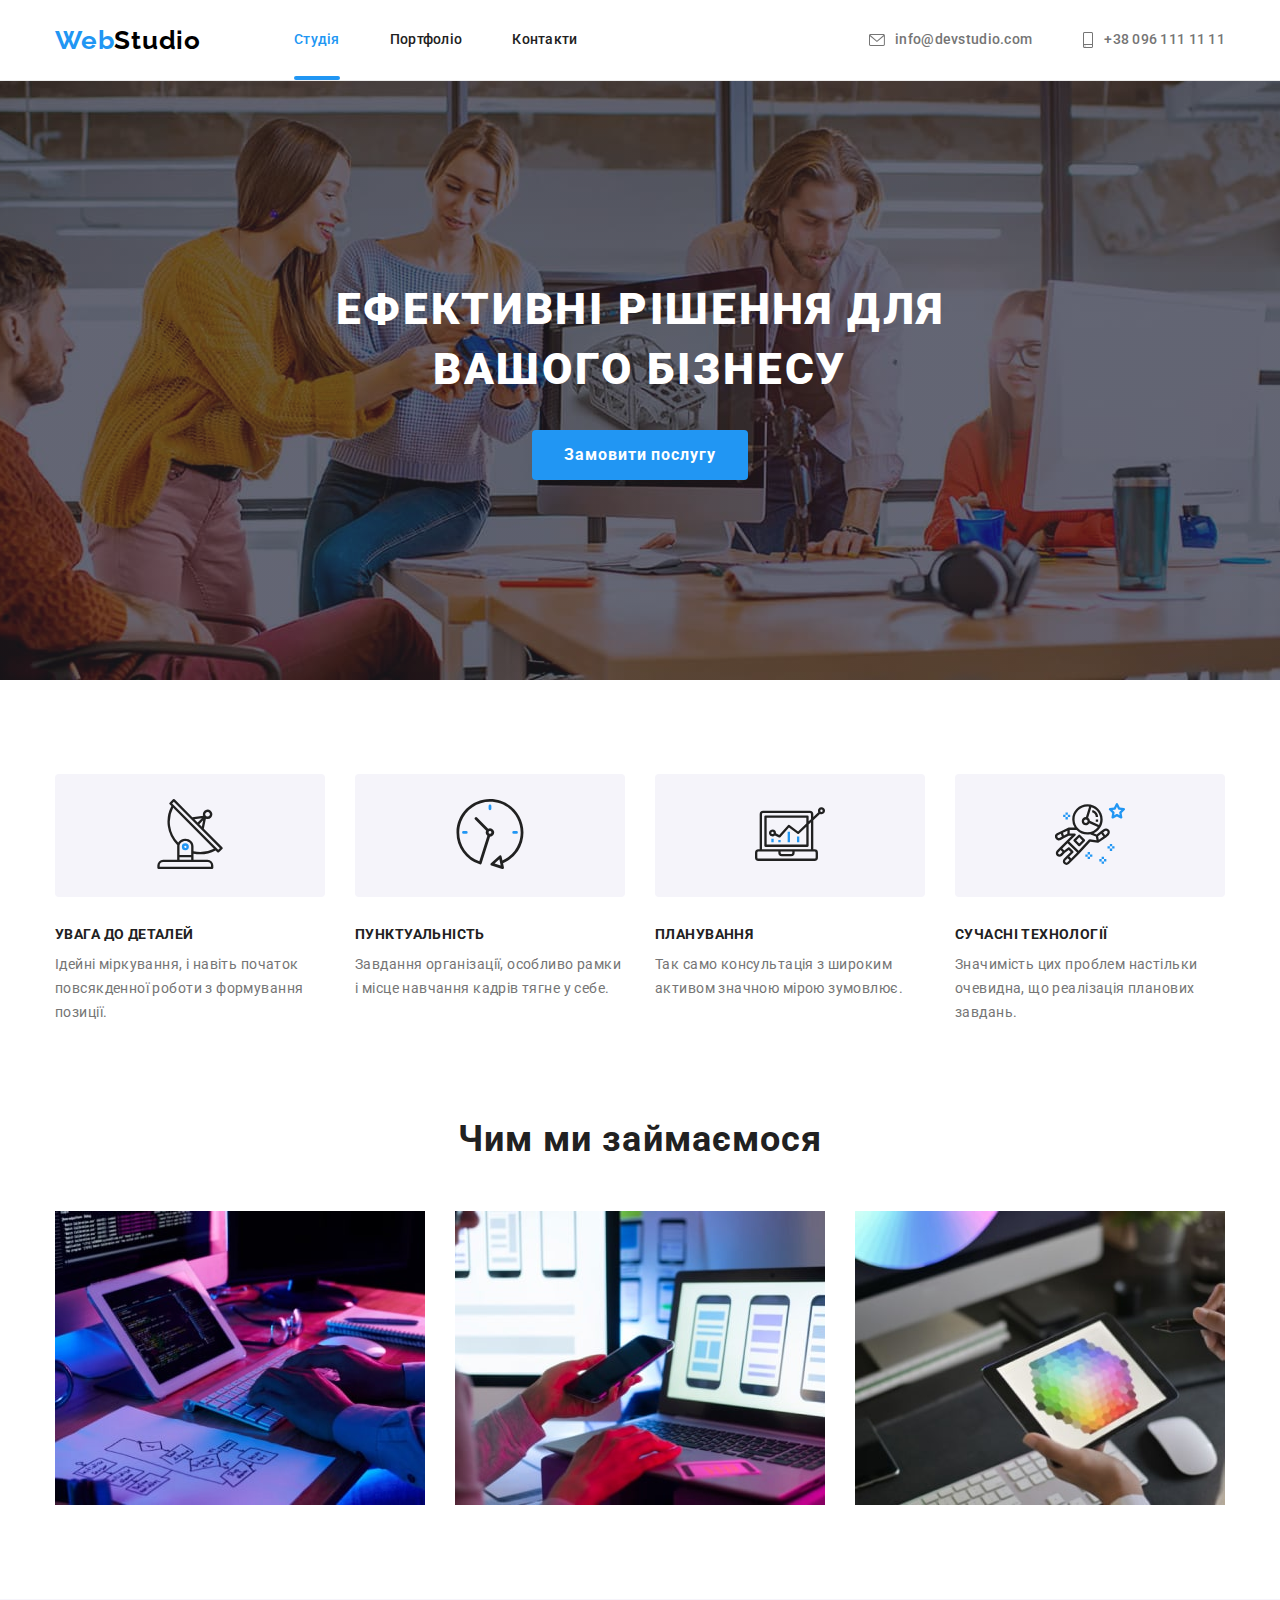
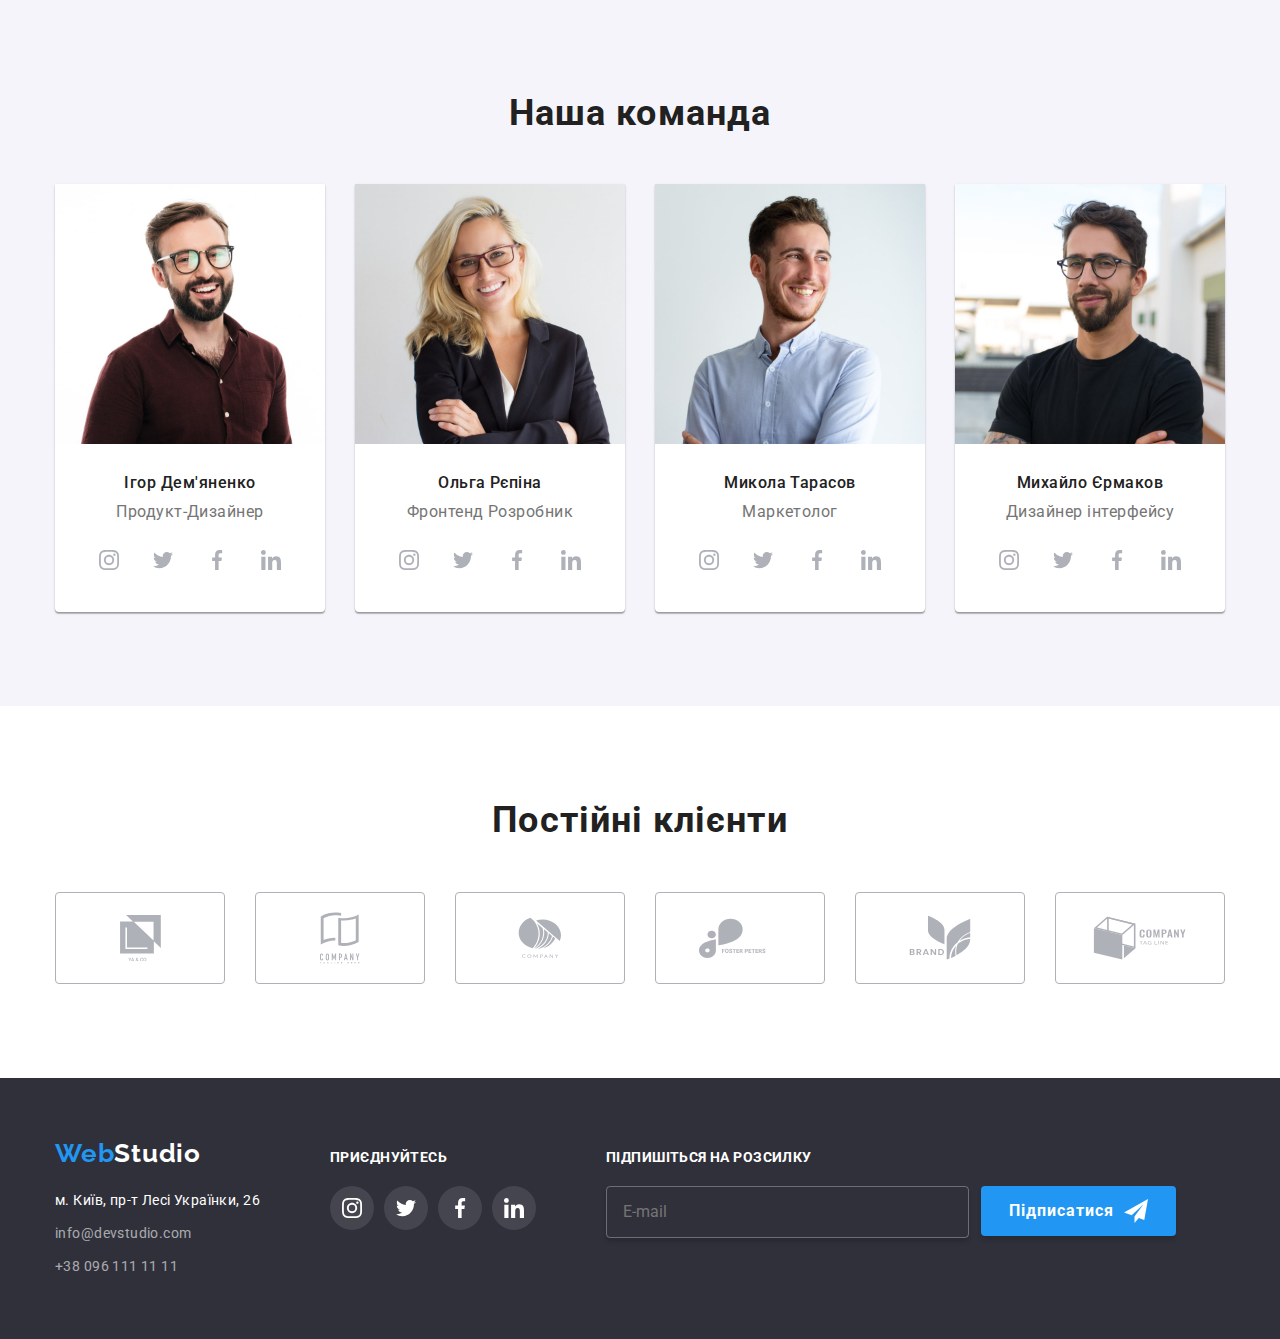
==== commit f9464ec4: "Зроблений БЕМ" ====
--- a/index.html
+++ b/index.html
@@ -15,7 +15,7 @@
 
     <link rel="stylesheet" href="./css/modern-normalize.css" />
 
-    <link rel="stylesheet" href="./css/styles.css" />
+    <link rel="stylesheet" href="./css/main.min.css" />
   </head>
 
   <body>
@@ -74,65 +74,66 @@
               </svg>
             </button>
 
-            <form action="" class="modal-form" autocomplete="off">
-              <p class="modal-title">Залиште свої дані, ми вам передзвонимо</p>
-
-              <label class="modal-label" name="name">
-                <div class="label">Ім'я</div>
-
-                <div class="wrapper-label">
-                  <input type="text" class="modal-input" name="name" required />
-                  <svg class="modal-input-icon" width="18px" height="18px">
+            <form action="" class="form" autocomplete="off">
+              <p class="form__title">Залиште свої дані, ми вам передзвонимо</p>
+
+              <label class="label" name="name">
+                <div class="label__name">Ім'я</div>
+
+                <div class="input-wrapper">
+                  <input type="text" class="input" name="name" required />
+                  <svg class="input__icon" width="18px" height="18px">
                     <use href="./images/icons.svg#icon-person"></use>
                   </svg>
                 </div>
               </label>
 
-              <label class="modal-label" name="telephone">
-                <div class="label">Телефон</div>
-
-                <div class="wrapper-label">
-                  <input type="tel" class="modal-input" name="telephone number" required />
-                  <svg class="modal-input-icon" width="18px" height="18px">
+              <label class="label" name="telephone">
+                <div class="label__name">Телефон</div>
+
+                <div class="input-wrapper">
+                  <input type="tel" class="input" name="telephone number" required />
+                  <svg class="input__icon" width="18px" height="18px">
                     <use href="./images/icons.svg#icon-phone"></use>
                   </svg>
                 </div>
               </label>
 
-              <label class="modal-label" name="email">
-                <div class="label">Пошта</div>
-
-                <div class="wrapper-label">
-                  <input type="email" class="modal-input" name="email" required />
-                  <svg class="modal-input-icon" width="18px" height="18px">
+              <label class="label" name="email">
+                <div class="label__name">Пошта</div>
+
+                <div class="input-wrapper">
+                  <input type="email" class="input" name="email" required />
+                  <svg class="input__icon" width="18px" height="18px">
                     <use href="./images/icons.svg#icon-email-envelope"></use>
                   </svg>
                 </div>
               </label>
 
-              <label class="modal-label" name="comment">
-                <div class="label">Коментар</div>
-
-                <div class="wrapper-label">
-                  <textarea
-                    class="modal-textarea"
-                    placeholder="Введіть текст"
-                    name="comment"
-                  ></textarea>
+              <label class="label" name="comment">
+                <div class="label__name">Коментар</div>
+
+                <div class="input-wrapper">
+                  <textarea class="textarea" placeholder="Введіть текст" name="comment"></textarea>
                 </div>
               </label>
 
-              <div class="modal-checkbox-form">
-                <label class="label-checkbox" name="check-agree">
-                  <input type="checkbox" class="modal-checkbox" name="agree link terms" required />
-                  <span class="icon-check">
+              <div class="checkbox-wrapper">
+                <label class="checkbox-wrapper__label" name="check-agree">
+                  <input
+                    type="checkbox"
+                    class="checkbox-wrapper__checkbox"
+                    name="agree link terms"
+                    required
+                  />
+                  <span class="checkbox-wrapper__symbol">
                     <svg class="icon" width="16px" height="15px">
                       <use href="./images/icons.svg#icon-check"></use>
                     </svg>
                   </span>
                   Погоджуюся з розсилкою та приймаю</label
                 >
-                <a href="" class="link-terms">Умови договору</a>
+                <a href="" class="checkbox-wrapper__link">Умови договору</a>
               </div>
 
               <button class="modal-button button" type="submit">Відправити</button>
@@ -141,55 +142,55 @@
         </div>
       </section>
 
-      <section class="section without-botpadding">
+      <section class="section section--without-botpadding">
         <div class="container">
           <h2 class="visually-hidden">Особливості</h2>
 
-          <ul class="features-list list">
-            <li class="item">
-              <div class="item-image">
-                <svg class="image" width="70px" height="70px">
+          <ul class="features list">
+            <li class="features__item">
+              <div class="features__image-wrapper">
+                <svg class="features__image" width="70px" height="70px">
                   <use href="./images/icons.svg#icon-antenna"></use>
                 </svg>
               </div>
-              <h3 class="title">Увага до деталей</h3>
-              <p class="describe">
+              <h3 class="features__title">Увага до деталей</h3>
+              <p class="features__describe">
                 Ідейні міркування, і навіть початок повсякденної роботи з формування позиції.
               </p>
             </li>
 
-            <li class="item">
-              <div class="item-image">
-                <svg class="image" width="70px" height="70px">
+            <li class="features__item">
+              <div class="features__image-wrapper">
+                <svg class="features__image" width="70px" height="70px">
                   <use href="./images/icons.svg#icon-clock"></use>
                 </svg>
               </div>
-              <h3 class="title">Пунктуальність</h3>
-              <p class="describe">
+              <h3 class="features__title">Пунктуальність</h3>
+              <p class="features__describe">
                 Завдання організації, особливо рамки і місце навчання кадрів тягне у себе.
               </p>
             </li>
 
-            <li class="item">
-              <div class="item-image">
-                <svg class="image" width="70px" height="70px">
+            <li class="features__item">
+              <div class="features__image-wrapper">
+                <svg class="features__image" width="70px" height="70px">
                   <use href="./images/icons.svg#icon-comp"></use>
                 </svg>
               </div>
-              <h3 class="title">Планування</h3>
-              <p class="describe">
+              <h3 class="features__title">Планування</h3>
+              <p class="features__describe">
                 Так само консультація з широким активом значною мірою зумовлює.
               </p>
             </li>
 
-            <li class="item">
-              <div class="item-image">
-                <svg class="image" width="70px" height="70px">
+            <li class="features__item">
+              <div class="features__image-wrapper">
+                <svg class="features__image" width="70px" height="70px">
                   <use href="./images/icons.svg#icon-astronaut"></use>
                 </svg>
               </div>
-              <h3 class="title">Сучасні технології</h3>
-              <p class="describe">
+              <h3 class="features__title">Сучасні технології</h3>
+              <p class="features__describe">
                 Значимість цих проблем настільки очевидна, що реалізація планових завдань.
               </p>
             </li>
@@ -199,83 +200,83 @@
 
       <section class="section">
         <div class="container">
-          <h2 class="section-title">Чим ми займаємося</h2>
+          <h2 class="section__title">Чим ми займаємося</h2>
           <ul class="work-list list">
-            <li class="item">
-              <img
-                class="item-image"
+            <li class="work-list__item">
+              <img
+                class="work-list__image"
                 src="./images/index/doing1.jpg"
                 alt="Створюємо функціонал додатків"
                 width="370"
                 height="294"
               />
-              <p class="item-title-image">Десктопні додатки</p>
-            </li>
-            <li class="item">
-              <img
-                class="item-image"
+              <p class="work-list__title">Десктопні додатки</p>
+            </li>
+            <li class="work-list__item">
+              <img
+                class="work-list__image"
                 src="./images/index/doing2.jpg"
                 alt="Налаштовуємо інтерфейс додатків"
                 width="370"
                 height="294"
               />
-              <p class="item-title-image">Мобільні додатки</p>
-            </li>
-            <li class="item">
-              <img
-                class="item-image"
+              <p class="work-list__title">Мобільні додатки</p>
+            </li>
+            <li class="work-list__item">
+              <img
+                class="work-list__image"
                 src="./images/index/doing3.jpg"
                 alt="Оптимізуємо роботу додатків"
                 width="370"
                 height="294"
               />
-              <p class="item-title-image">Дизайнерські рішення</p>
+              <p class="work-list__title">Дизайнерські рішення</p>
             </li>
           </ul>
         </div>
       </section>
 
-      <section class="section team">
+      <section class="section section--team">
         <div class="container">
-          <h2 class="section-title">Наша команда</h2>
+          <h2 class="section__title">Наша команда</h2>
 
           <ul class="team-list list">
-            <li class="card">
-              <img
-                class="image"
+            <li class="employee">
+              <img
+                class="employee__image"
                 src="./images/index/team1.jpg"
                 alt="Фото Ігора Дем'яненко"
                 width="270"
                 height="260"
               />
-              <div class="describe">
-                <h3 class="title">Ігор Дем'яненко</h3>
-                <p class="job">Продукт-Дизайнер</p>
+              <div class="employee__describe">
+                <h3 class="employee__title">Ігор Дем'яненко</h3>
+                <p class="employee__job">Продукт-Дизайнер</p>
                 <ul class="soc-networks list">
-                  <li class="item">
-                    <a href="" class="soc-icon-link">
-                      <svg class="icon" width="20px" height="20px">
+                  <li class="soc-networks__item">
+                    <a href="" class="soc-networks__link">
+                      <svg class="soc-networks__icon" width="20px" height="20px">
                         <use href="./images/icons.svg#icon-instagram"></use>
                       </svg>
                     </a>
                   </li>
-                  <li class="item">
-                    <a href="" class="soc-icon-link">
-                      <svg class="icon" width="20px" height="20px">
+                  <li class="soc-networks__item">
+                    <a href="" class="soc-networks__link">
+                      <svg class="soc-networks__icon" width="20px" height="20px">
                         <use href="./images/icons.svg#icon-twitter"></use>
                       </svg>
                     </a>
                   </li>
-                  <li class="item">
-                    <a href="" class="soc-icon-link">
-                      <svg class="icon" width="20px" height="20px">
+                  <li class="soc-networks__item">
+                    <a href="" class="soc-networks__link">
+                      <svg class="soc-networks__icon" width="20px" height="20px">
                         <use href="./images/icons.svg#icon-facebook"></use>
                       </svg>
                     </a>
                   </li>
-                  <li class="item">
-                    <a href="" class="soc-icon-link">
-                      <svg class="icon" width="20px" height="20px">
+                  <li class="soc-networks__item">
+                    <a href="" class="soc-networks__link">
+                      <svg class="soc-networks__icon" width="20px" height="20px">
                         <use href="./images/icons.svg#icon-linkedin"></use>
                       </svg>
                     </a>
@@ -284,42 +285,42 @@
               </div>
             </li>
 
-            <li class="card">
-              <img
-                class="image"
+            <li class="employee">
+              <img
+                class="employee__image"
                 src="./images/index/team2.jpg"
                 alt="Фото Ольги Рєпіної"
                 width="270"
                 height="260"
               />
-              <div class="describe">
-                <h3 class="title">Ольга Рєпіна</h3>
-                <p class="job">Фронтенд Розробник</p>
+              <div class="employee__describe">
+                <h3 class="employee__title">Ольга Рєпіна</h3>
+                <p class="employee__job">Фронтенд Розробник</p>
                 <ul class="soc-networks list">
-                  <li class="item">
-                    <a href="" class="soc-icon-link">
-                      <svg class="icon" width="20px" height="20px">
+                  <li class="soc-networks__item">
+                    <a href="" class="soc-networks__link">
+                      <svg class="soc-networks__icon" width="20px" height="20px">
                         <use href="./images/icons.svg#icon-instagram"></use>
                       </svg>
                     </a>
                   </li>
-                  <li class="item">
-                    <a href="" class="soc-icon-link">
-                      <svg class="icon" width="20px" height="20px">
+                  <li class="soc-networks__item">
+                    <a href="" class="soc-networks__link">
+                      <svg class="soc-networks__icon" width="20px" height="20px">
                         <use href="./images/icons.svg#icon-twitter"></use>
                       </svg>
                     </a>
                   </li>
-                  <li class="item">
-                    <a href="" class="soc-icon-link">
-                      <svg class="icon" width="20px" height="20px">
+                  <li class="soc-networks__item">
+                    <a href="" class="soc-networks__link">
+                      <svg class="soc-networks__icon" width="20px" height="20px">
                         <use href="./images/icons.svg#icon-facebook"></use>
                       </svg>
                     </a>
                   </li>
-                  <li class="item">
-                    <a href="" class="soc-icon-link">
-                      <svg class="icon" width="20px" height="20px">
+                  <li class="soc-networks__item">
+                    <a href="" class="soc-networks__link">
+                      <svg class="soc-networks__icon" width="20px" height="20px">
                         <use href="./images/icons.svg#icon-linkedin"></use>
                       </svg>
                     </a>
@@ -328,42 +329,42 @@
               </div>
             </li>
 
-            <li class="card">
-              <img
-                class="image"
+            <li class="employee">
+              <img
+                class="employee__image"
                 src="./images/index/team3.jpg"
                 alt="Фото Миколи Тарасова"
                 width="270"
                 height="260"
               />
-              <div class="describe">
-                <h3 class="title">Микола Тарасов</h3>
-                <p class="job">Маркетолог</p>
+              <div class="employee__describe">
+                <h3 class="employee__title">Микола Тарасов</h3>
+                <p class="employee__job">Маркетолог</p>
                 <ul class="soc-networks list">
-                  <li class="item">
-                    <a href="" class="soc-icon-link">
-                      <svg class="icon" width="20px" height="20px">
+                  <li class="soc-networks__item">
+                    <a href="" class="soc-networks__link">
+                      <svg class="soc-networks__icon" width="20px" height="20px">
                         <use href="./images/icons.svg#icon-instagram"></use>
                       </svg>
                     </a>
                   </li>
-                  <li class="item">
-                    <a href="" class="soc-icon-link">
-                      <svg class="icon" width="20px" height="20px">
+                  <li class="soc-networks__item">
+                    <a href="" class="soc-networks__link">
+                      <svg class="soc-networks__icon" width="20px" height="20px">
                         <use href="./images/icons.svg#icon-twitter"></use>
                       </svg>
                     </a>
                   </li>
-                  <li class="item">
-                    <a href="" class="soc-icon-link">
-                      <svg class="icon" width="20px" height="20px">
+                  <li class="soc-networks__item">
+                    <a href="" class="soc-networks__link">
+                      <svg class="soc-networks__icon" width="20px" height="20px">
                         <use href="./images/icons.svg#icon-facebook"></use>
                       </svg>
                     </a>
                   </li>
-                  <li class="item">
-                    <a href="" class="soc-icon-link">
-                      <svg class="icon" width="20px" height="20px">
+                  <li class="soc-networks__item">
+                    <a href="" class="soc-networks__link">
+                      <svg class="soc-networks__icon" width="20px" height="20px">
                         <use href="./images/icons.svg#icon-linkedin"></use>
                       </svg>
                     </a>
@@ -372,42 +373,42 @@
               </div>
             </li>
 
-            <li class="card">
-              <img
-                class="image"
+            <li class="employee">
+              <img
+                class="employee__image"
                 src="./images/index/team4.jpg"
                 alt="Фото Михайла Єрмакова"
                 width="270"
                 height="260"
               />
-              <div class="describe">
-                <h3 class="title">Михайло Єрмаков</h3>
-                <p class="job">Дизайнер інтерфейсу</p>
+              <div class="employee__describe">
+                <h3 class="employee__title">Михайло Єрмаков</h3>
+                <p class="employee__job">Дизайнер інтерфейсу</p>
                 <ul class="soc-networks list">
-                  <li class="item">
-                    <a href="" class="soc-icon-link">
-                      <svg class="icon" width="20px" height="20px">
+                  <li class="soc-networks__item">
+                    <a href="" class="soc-networks__link">
+                      <svg class="soc-networks__icon" width="20px" height="20px">
                         <use href="./images/icons.svg#icon-instagram"></use>
                       </svg>
                     </a>
                   </li>
-                  <li class="item">
-                    <a href="" class="soc-icon-link">
-                      <svg class="icon" width="20px" height="20px">
+                  <li class="soc-networks__item">
+                    <a href="" class="soc-networks__link">
+                      <svg class="soc-networks__icon" width="20px" height="20px">
                         <use href="./images/icons.svg#icon-twitter"></use>
                       </svg>
                     </a>
                   </li>
-                  <li class="item">
-                    <a href="" class="soc-icon-link">
-                      <svg class="icon" width="20px" height="20px">
+                  <li class="soc-networks__item">
+                    <a href="" class="soc-networks__link">
+                      <svg class="soc-networks__icon" width="20px" height="20px">
                         <use href="./images/icons.svg#icon-facebook"></use>
                       </svg>
                     </a>
                   </li>
-                  <li class="item">
-                    <a href="" class="soc-icon-link">
-                      <svg class="icon" width="20px" height="20px">
+                  <li class="soc-networks__item">
+                    <a href="" class="soc-networks__link">
+                      <svg class="soc-networks__icon" width="20px" height="20px">
                         <use href="./images/icons.svg#icon-linkedin"></use>
                       </svg>
                     </a>
@@ -419,56 +420,54 @@
         </div>
       </section>
 
-      <section class="section section-clients">
+      <section class="section">
         <div class="container">
-          <h2 class="section-title">Постійні клієнти</h2>
-
-          <ul class="list-item list">
-            <li class="item">
-              <a href="" class="clients-link">
-                <svg class="image" width="41px" height="46.7px">
+          <h2 class="section__title">Постійні клієнти</h2>
+
+          <ul class="clients-list list">
+            <li class="clients-list__item">
+              <a href="" class="clients-list__link">
+                <svg class="clients-list__image" width="41px" height="46.7px">
                   <use href="./images/icons.svg#icon-company1"></use>
                 </svg>
               </a>
             </li>
 
-            <li class="item">
-              <a href="" class="clients-link">
-                <svg class="image" width="40px" height="52px">
+            <li class="clients-list__item">
+              <a href="" class="clients-list__link">
+                <svg class="clients-list__image" width="40px" height="52px">
                   <use href="./images/icons.svg#icon-company2"></use>
                 </svg>
               </a>
             </li>
 
-            <li class="item">
-              <a href="" class="clients-link">
-                <svg class="image" width="43.46px" height="41.18px">
+            <li class="clients-list__item">
+              <a href="" class="clients-list__link">
+                <svg class="clients-list__image" width="43.46px" height="41.18px">
                   <use href="./images/icons.svg#icon-company3"></use>
                 </svg>
               </a>
             </li>
 
-            <li class="item">
-              <div class="border-image">
-                <a href="" class="clients-link">
-                  <svg class="image" width="84.44px" height="40.62px">
-                    <use href="./images/icons.svg#icon-company4"></use>
-                  </svg>
-                </a>
-              </div>
-            </li>
-
-            <li class="item">
-              <a href="" class="clients-link">
-                <svg class="image" width="62.54px" height="45.43px">
+            <li class="clients-list__item">
+              <a href="" class="clients-list__link">
+                <svg class="clients-list__image" width="84.44px" height="40.62px">
+                  <use href="./images/icons.svg#icon-company4"></use>
+                </svg>
+              </a>
+            </li>
+
+            <li class="clients-list__item">
+              <a href="" class="clients-list__link">
+                <svg class="clients-list__image" width="62.54px" height="45.43px">
                   <use href="./images/icons.svg#icon-company5"></use>
                 </svg>
               </a>
             </li>
 
-            <li class="item">
-              <a href="" class="clients-link">
-                <svg class="image" width="93.79px" height="43.93px">
+            <li class="clients-list__item">
+              <a href="" class="clients-list__link">
+                <svg class="clients-list__image" width="93.79px" height="43.93px">
                   <use href="./images/icons.svg#icon-company6"></use>
                 </svg>
               </a>
@@ -479,70 +478,79 @@
     </main>
 
     <footer class="footer">
-      <div class="container column-list">
-        <div class="footer-first-colomn column">
+      <div class="container container--column-list">
+        <div class="column footer__column-first">
           <a href="./index.html" class="logo logo--footer"
             >Web<span class="logo__word-footer">Studio</span></a
           >
           <address class="contact-address">
             <ul class="address-list list">
-              <li class="item">
+              <li class="address-list__item">
                 <a
                   href="https://goo.gl/maps/bpXMitdXSqZiNbTf6"
                   target="_blank"
                   rel="noopener noreferrer"
-                  class="link"
+                  class="address-list__link link"
                   >м. Київ, пр-т Лесі Українки, 26</a
                 >
               </li>
-              <li class="item">
-                <a href="mailto:info@devstudio.com" class="link">info@devstudio.com</a>
+              <li class="address-list__item">
+                <a href="mailto:info@devstudio.com" class="address-list__link link"
+                  >info@devstudio.com</a
+                >
               </li>
-              <li class="item"><a href="tel:+380961111111" class="link">+38 096 111 11 11</a></li>
+              <li class="address-list__item">
+                <a href="tel:+380961111111" class="address-list__link link">+38 096 111 11 11</a>
+              </li>
             </ul>
           </address>
         </div>
-        <div class="footer-second-column column">
-          <p class="title">приєднуйтесь</p>
-          <ul class="list-item list">
-            <li class="item">
-              <a href="" class="link-icon">
-                <svg class="icon" width="20px" height="20px">
+        <div class="column footer__column-second">
+          <p class="column__title">приєднуйтесь</p>
+          <ul class="join-list list">
+            <li class="join-list__item">
+              <a href="" class="join-list__link">
+                <svg class="join-list__icon" width="20px" height="20px">
                   <use href="./images/icons.svg#icon-instagram"></use>
                 </svg>
               </a>
             </li>
-            <li class="item">
-              <a href="" class="link-icon">
-                <svg class="icon" width="20px" height="20px">
+            <li class="join-list__item">
+              <a href="" class="join-list__link">
+                <svg class="join-list__icon" width="20px" height="20px">
                   <use href="./images/icons.svg#icon-twitter"></use>
                 </svg>
               </a>
             </li>
-            <li class="item">
-              <a href="" class="link-icon">
-                <svg class="icon" width="20px" height="20px">
+            <li class="join-list__item">
+              <a href="" class="join-list__link">
+                <svg class="join-list__icon" width="20px" height="20px">
                   <use href="./images/icons.svg#icon-facebook"></use>
                 </svg>
               </a>
             </li>
-            <li class="item">
-              <a href="" class="link-icon">
-                <svg class="icon" width="20px" height="20px">
+            <li class="join-list__item">
+              <a href="" class="join-list__link">
+                <svg class="join-list__icon" width="20px" height="20px">
                   <use href="./images/icons.svg#icon-linkedin"></use>
                 </svg>
               </a>
             </li>
           </ul>
         </div>
-        <div class="footer-third-column column">
-          <p class="title">Підпишіться на розсилку</p>
-          <form class="footer-subscribe">
-            <input class="footer-input" type="email" name="subscribe-email" placeholder="E-mail" />
-
-            <button class="button footer-subscribe-button" type="submit">
+        <div class="column footer__column-third">
+          <p class="column__title">Підпишіться на розсилку</p>
+          <form class="subscribe-form">
+            <input
+              class="subscribe-form__input"
+              type="email"
+              name="subscribe-email"
+              placeholder="E-mail"
+            />
+
+            <button class="button subscribe-form__button" type="submit">
               Підписатися
-              <span class="footer-icon-plane">
+              <span class="button__icon-plane">
                 <svg class="icon-plane" width="24px" height="24px">
                   <use href="./images/icons.svg#icon-message-plane"></use>
                 </svg>
--- a/css/main.min.css
+++ b/css/main.min.css
@@ -0,0 +1 @@
+h1,h2,h3,h4,h5,h6,p{margin:0}img{display:block;max-width:100%;height:auto}button{display:block;cursor:pointer;border:none;border-radius:4px}body{font-family:"Roboto",sans-serif;font-size:14px;letter-spacing:.03em;background-color:var(--primary-white-color);color:var(--primary-text-color)}main{margin-top:80px}.link{text-decoration:none}.list{list-style:none;margin:0;padding-left:0}:root{--primary-text-color: #757575;--full-black-color: #000000;--secondary-black-color: #212121;--accent-blue-color: #2196f3;--primary-white-color: #ffffff;--dark-background: #2f303a;--gray-background: #f5f4fa;--gray-opacity-color: #ffffff99;--card-border-background: #eeeeee;--gray-header-border: #ececec;--btn-background-color: #188ce8;--icon-soc-networks-color: #afb1b8;--background-dark-color: #2f303acc;--background-backdrop: #00000033;--transition-standart: 250ms cubic-bezier(0.4, 0, 0.2, 1);--input-border-color: #21212133}.visually-hidden{position:absolute;white-space:nowrap;width:1px;height:1px;overflow:hidden;border:0;padding:0;clip:rect(0 0 0 0);-webkit-clip-path:inset(50%);clip-path:inset(50%);margin:-1px}.section{padding-top:94px;padding-bottom:94px}.section--without-botpadding{padding-bottom:0}.section__title{margin-bottom:50px;font-weight:700;font-size:36px;line-height:1.16;text-align:center;letter-spacing:.03em;color:var(--secondary-black-color)}.container{width:1200px;padding:0 15px;margin:0 auto}.button{font-family:inherit;color:var(--primary-white-color);background-color:var(--accent-blue-color);transition:background-color var(--transition-standart)}.button-list{display:flex;justify-content:center;margin-bottom:50px}.button-list__item{margin-right:8px}.button-list__item:last-child{margin-right:0}.button-list__button{padding:6px 22px;font-weight:500;font-size:16px;line-height:1.62;text-align:center;letter-spacing:.03em;background-color:var(--gray-background);color:var(--secondary-black-color);transition:background-color var(--transition-standart),color var(--transition-standart),box-shadow var(--transition-standart)}.button-list__button:hover,.button-list__button:focus{color:var(--primary-white-color);background-color:var(--accent-blue-color);box-shadow:0px 2px 2px 0px rgba(0,0,0,.1215686275),0px 1px 2px 0px rgba(0,0,0,.0784313725),0px 3px 1px 0px rgba(0,0,0,.1019607843)}.modal-button{margin-left:auto;margin-right:auto;width:200px;padding:10px 52px;font-weight:700;font-size:16px;line-height:1.88;letter-spacing:.06em;color:var(--primary-white-color);background-color:var(--accent-blue-color);box-shadow:0px 4px 4px 0px rgba(0,0,0,.1490196078);transition:background-color var(--transition-standart)}.modal-button:hover,.modal-button:focus{background-color:var(--btn-background-color)}.subscribe-form__button{display:flex;align-items:center;width:200px;height:100%;text-align:left;font-weight:700;font-size:16px;line-height:1.88;letter-spacing:.06em;color:var(--primary-white-color);padding:10px 28px;background-color:var(--accent-blue-color);box-shadow:0px 4px 4px 0px rgba(0,0,0,.1490196078);transition:background-color var(--transition-standart)}.button__icon-plane{display:flex;align-items:center;margin-left:10px}.subscribe-form__button:hover,.subscribe-form__button:focus{background-color:var(--btn-background-color)}.logo{display:inline-block;color:var(--accent-blue-color);font-family:"Raleway",sans-serif;font-style:normal;font-weight:700;font-size:26px;line-height:1.19;letter-spacing:.03em;text-decoration:none}.logo__word-header{padding:0;color:var(--full-black-color)}.logo__word-footer{padding:0;color:var(--primary-white-color)}.logo--footer{margin-top:0;margin-bottom:20px}.soc-networks{display:flex;margin-top:16px;justify-content:center}.soc-networks__item:not(:last-child){margin-right:10px}.soc-networks__link{display:flex;justify-content:center;align-items:center;width:44px;height:44px;border:none;border-radius:50%;color:var(--icon-soc-networks-color);transition:color var(--transition-standart),background-color var(--transition-standart)}.soc-networks__icon{fill:currentColor}.soc-networks__link:hover,.soc-networks__link:focus{background-color:var(--accent-blue-color);color:var(--primary-white-color)}.header{border-bottom:1px solid var(--gray-header-border);position:fixed;left:0;top:0;width:100%;background-color:var(--primary-white-color);z-index:5}.header__container{display:flex;align-items:center}.main-nav{display:flex;align-items:center}.site-nav{display:flex;list-style:none;margin:0;margin-left:93px;padding-left:0}.site-nav__item:not(:last-child){margin-right:50px}.site-nav__link{position:relative;display:block;padding:32px 0;color:var(--secondary-black-color);font-weight:500;font-size:14px;line-height:1.14;letter-spacing:.02em;text-decoration:none;transition:color var(--transition-standart)}.site-nav__link--current{color:var(--accent-blue-color)}.site-nav__link--current::after{content:"";display:block;position:absolute;left:0;bottom:0;width:100%;height:4px;border-radius:2px;background-color:var(--accent-blue-color)}.site-nav__link:hover,.site-nav__link:focus{color:var(--accent-blue-color)}.info-nav{display:flex;margin-left:auto;margin-top:0;margin-bottom:0}.info-nav__item:not(:first-child){margin-left:50px}.info-nav__item{display:flex;align-items:center}.info-nav__link{display:flex;align-items:center;padding:32px 0;color:var(--primary-text-color);font-weight:500;font-size:14px;line-height:1.14;letter-spacing:.02em;text-decoration:none;transition:color var(--transition-standart)}.info-nav__icon{fill:currentColor;margin-right:10px}.info-nav__link:hover,.info-nav__link:focus{color:var(--accent-blue-color)}.hero{text-align:center;padding:200px 0;max-width:1600px;height:600px;margin-left:auto;margin-right:auto;background-color:var(--dark-background);background-image:linear-gradient(rgba(47, 48, 58, 0.4), rgba(47, 48, 58, 0.4)),url("../images/index/background.jpg");background-repeat:no-repeat;background-position:center;background-size:cover}.hero__title{width:696px;margin:0 auto 30px;color:var(--primary-white-color);font-weight:900;font-size:44px;line-height:1.36;letter-spacing:.06em;text-transform:uppercase}.hero__button{margin-left:auto;margin-right:auto;padding:10px 32px;letter-spacing:.06em;font-weight:700;font-size:16px;line-height:1.88}.hero__button:hover,.hero__button:focus{background-color:var(--btn-background-color)}.backdrop{position:fixed;top:0;left:0;bottom:0;right:0;background-color:var(--background-backdrop);opacity:1;transition:opacity var(--transition-standart);z-index:10}.backdrop--is-hidden{opacity:0;pointer-events:none}.backdrop--is-hidden .modal{transform:translate(-50%, -50%) scale(1.1)}.modal{position:absolute;left:50%;top:50%;width:528px;height:581px;background-color:var(--primary-white-color);box-shadow:0px 2px 1px 0px rgba(0,0,0,.2),0px 1px 1px 0px rgba(0,0,0,.1411764706),0px 1px 3px 0px rgba(0,0,0,.1215686275);transform:translate(-50%, -50%) scale(1);transition:transform var(--transition-standart)}.modal__btn-close{position:absolute;right:8px;top:8px;display:flex;align-items:center;justify-content:center;width:30px;height:30px;border:1px solid rgba(0,0,0,.1019607843);border-radius:50%;cursor:pointer;color:var(--accent-blue-color);background-color:rgba(0,0,0,0)}.modal__cross-svg{transition:fill var(--transition-standart)}.modal__btn-close:hover .modal__cross-svg,.modal__btn-close:focus .modal__cross-svg{fill:currentColor}.form{display:flex;flex-direction:column;text-align:left;padding:40px}.form__title{margin-bottom:12px;font-weight:700;font-size:20px;line-height:1.15;text-align:center;color:var(--secondary-black-color)}.label+.label{margin-top:10px}.label__name{display:block;margin-bottom:4px;font-size:12px;line-height:1.16;letter-spacing:.01em}.input-wrapper{position:relative}.input{display:block;width:100%;padding-left:42px;padding-top:11px;padding-bottom:11px;border:1px solid var(--input-border-color);border-radius:4px;transition:border-color var(--transition-standart)}.input:focus-visible,.textarea:focus-visible{outline:none}.label:focus-within .input,.label:focus-within .textarea,.label:hover .input,.label:hover .textarea,.form__checkbox:focus~.icon-check{border-color:var(--accent-blue-color)}.input__icon{position:absolute;top:50%;left:12px;transform:translateY(-50%);transition:fill var(--transition-standart)}.label:focus-within .input~.input__icon{fill:var(--accent-blue-color)}.textarea{width:100%;height:120px;padding:12px 16px;resize:none;border:1px solid var(--input-border-color);border-radius:4px;font-size:12px;line-height:1.16;letter-spacing:.01em;transition:border-color var(--transition-standart)}.textarea::-moz-placeholder{color:rgba(117,117,117,.5019607843)}.textarea:-ms-input-placeholder{color:rgba(117,117,117,.5019607843)}.textarea::placeholder{color:rgba(117,117,117,.5019607843)}.checkbox-wrapper{display:flex;align-items:center;justify-content:center;margin-top:20px;margin-bottom:30px}.checkbox-wrapper__label{display:flex;align-items:center;line-height:1.71;cursor:pointer}.checkbox-wrapper__checkbox{position:absolute;white-space:nowrap;width:1px;height:1px;overflow:hidden;border:0;padding:0;clip:rect(0 0 0 0);-webkit-clip-path:inset(50%);clip-path:inset(50%);margin:-1px}.checkbox-wrapper__checkbox:checked~.checkbox-wrapper__symbol{background-color:var(--accent-blue-color);border-color:rgba(0,0,0,0)}.checkbox-wrapper__symbol{display:flex;align-self:center;border:2px solid #000;border-radius:3px;margin-right:8.38px}.checkbox-wrapper__link{display:inline-block;margin-left:5px;color:var(--accent-blue-color);cursor:pointer;text-decoration:none;transition:transform var(--transition-standart)}.checkbox-wrapper__link:hover,.checkbox-wrapper__link:focus{transform:scale(1.05);text-decoration:underline}.features{display:flex;gap:30px}.features__item{width:calc((100% - 90px)/4)}.features__image-wrapper{display:block;padding:25px 100px;text-align:center;margin-bottom:30px;background-color:var(--gray-background);border-radius:4px}.features__title{margin-bottom:10px;font-weight:700;font-size:14px;line-height:1.14;letter-spacing:.03em;text-transform:uppercase;color:var(--secondary-black-color)}.features__describe{font-size:14px;line-height:1.71;letter-spacing:.03em}.work-list{display:flex;gap:30px}.work-list__item{position:relative;margin-top:0;margin-bottom:0;overflow:hidden}.work-list__image{display:block}.work-list__title{position:absolute;bottom:0;left:0;display:flex;justify-content:center;align-items:center;width:100%;height:70px;font-weight:700;line-height:1.14;text-transform:uppercase;color:var(--primary-white-color);background-color:var(--background-dark-color);transform:translateY(100%);transition:transform var(--transition-standart)}.work-list__item:hover .work-list__title{transform:translateY(0)}.section--team{background-color:var(--gray-background)}.team-list{display:flex;gap:30px}.employee{width:calc((100% - 90px)/4);background-color:var(--primary-white-color);box-shadow:0px 1px 3px rgba(0,0,0,.12),0px 1px 1px rgba(0,0,0,.14),0px 2px 1px rgba(0,0,0,.2);border-radius:0px 0px 4px 4px}.employee__describe{padding-top:30px;padding-bottom:30px}.employee__title,.employee__job{font-weight:400;font-size:16px;line-height:1.18;text-align:center;letter-spacing:.03em}.employee__title{margin-bottom:10px;font-weight:500;color:var(--secondary-black-color)}.clients-list{display:flex}.clients-list__item:not(:last-child){margin-right:30px}.clients-list__link{display:flex;justify-content:center;align-items:center;width:170px;height:92px;border:1px solid var(--icon-soc-networks-color);border-radius:4px;color:var(--icon-soc-networks-color);transition:border-color var(--transition-standart),color var(--transition-standart)}.clients-list__image{fill:currentColor}.clients-list__link:hover,.clients-list__link:focus{border-color:var(--accent-blue-color);color:var(--accent-blue-color)}.footer{padding-top:60px;padding-bottom:60px;background-color:var(--dark-background)}.container--column-list{display:flex;align-items:baseline}.column:not(:last-child){margin-right:70px}.contact-address{font-style:normal}.address-list__link{color:var(--gray-opacity-color);line-height:1.71;transition:color var(--transition-standart)}.address-list__link[href*=maps]{color:var(--primary-white-color);transition:color var(--transition-standart)}.address-list__link:hover,.address-list__link:focus{color:var(--accent-blue-color)}.address-list__item:not(:last-child){margin-top:0;margin-bottom:9px}.footer__column-second{margin-right:auto}.column__title,.column__title{margin-bottom:20px;font-weight:700;line-height:1.14;text-transform:uppercase;color:var(--primary-white-color)}.join-list{display:flex}.join-list__item:not(:last-child){margin-right:10px}.join-list__link{display:flex;justify-content:center;align-items:center;padding:12px;border:none;border-radius:50%;background-color:rgba(255,255,255,.1019607843);color:var(--primary-white-color);transition:background-color var(--transition-standart)}.join-list__icon{fill:currentColor}.join-list__link:hover,.join-list__link:focus{background-color:var(--accent-blue-color)}.footer__column-third{width:570px}.subscribe-form{display:flex}.subscribe-form__input{display:inline-block;width:100%;padding:15px 16px;margin-right:12px;font-size:16px;line-height:1.25;color:var(--gray-opacity-color);border:1px solid rgba(255,255,255,.3019607843);border-radius:4px;box-shadow:0px 4px 4px 0px rgba(0,0,0,.1490196078);background-color:rgba(0,0,0,0);transition:border-color var(--transition-standart)}.subscribe-form__input:focus-visible,.subscribe-form__input:focus{outline:none;border-color:var(--accent-blue-color)}/*# sourceMappingURL=main.min.css.map */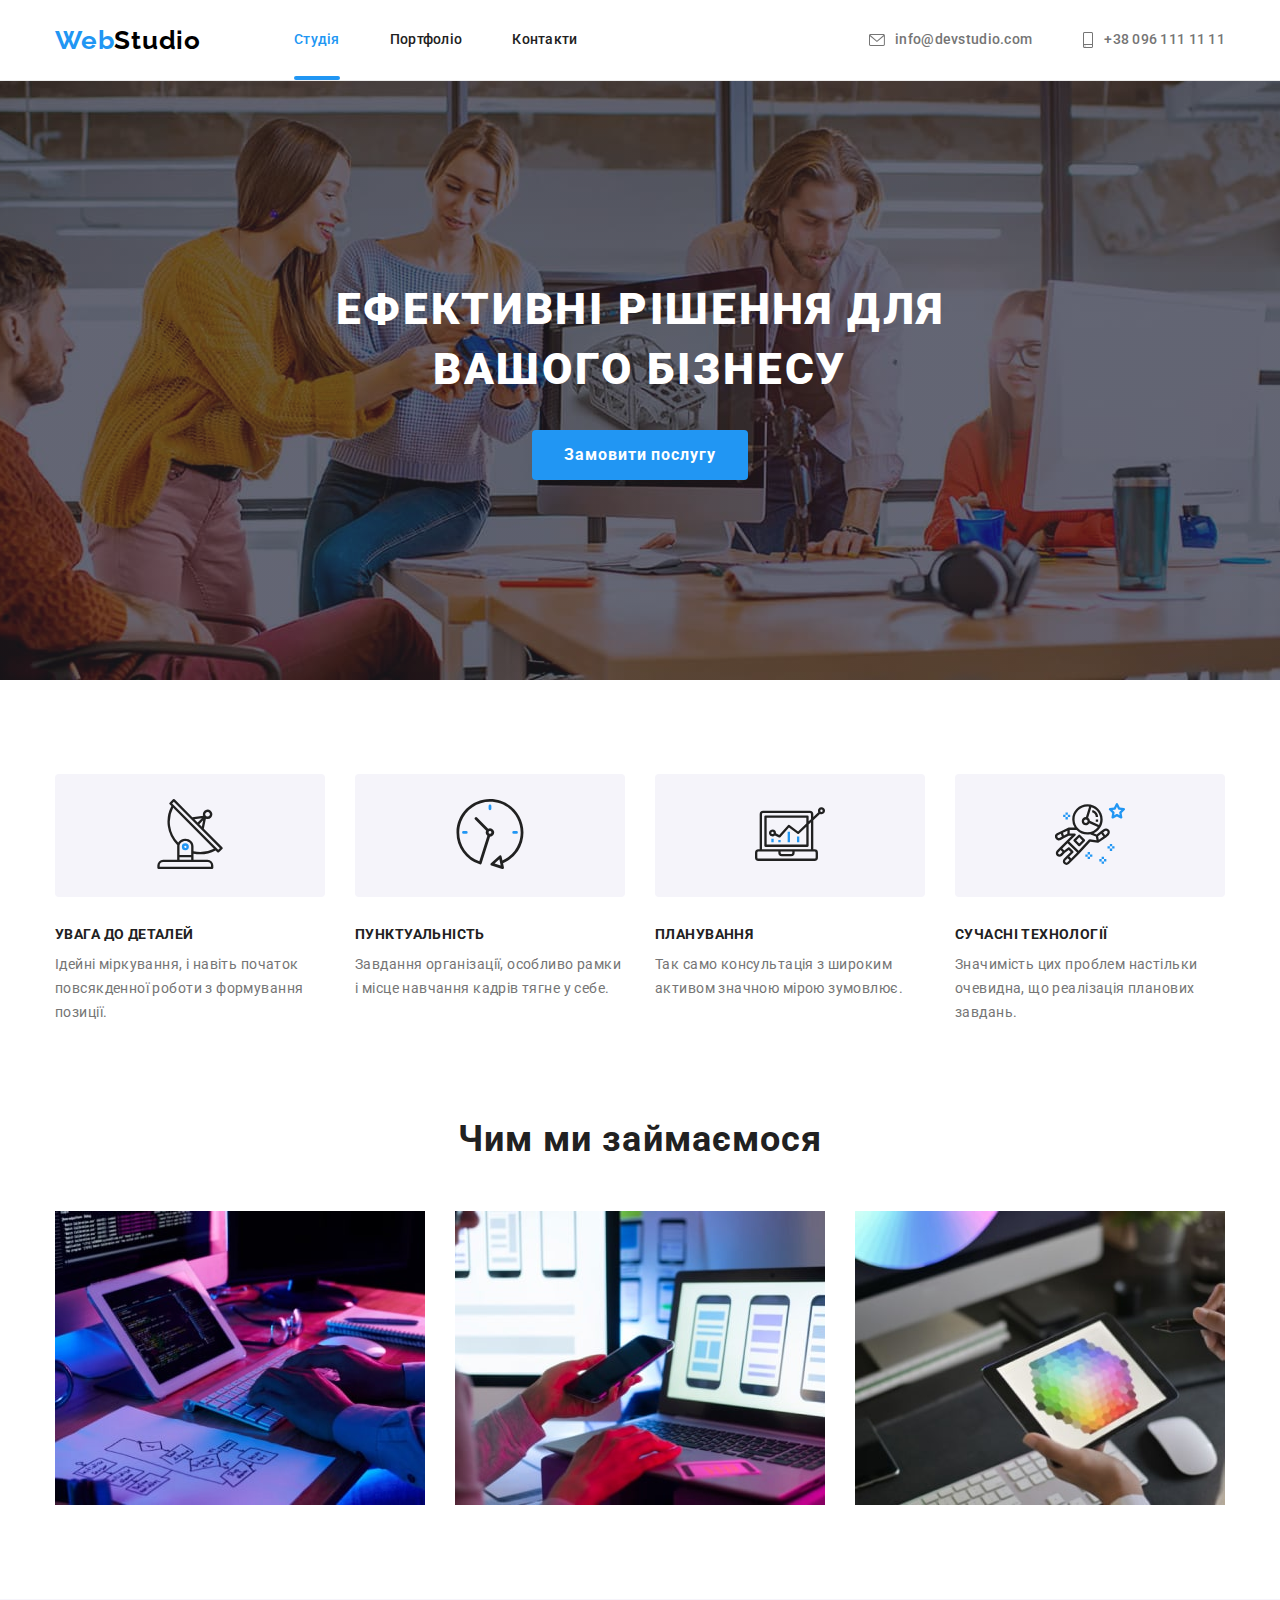
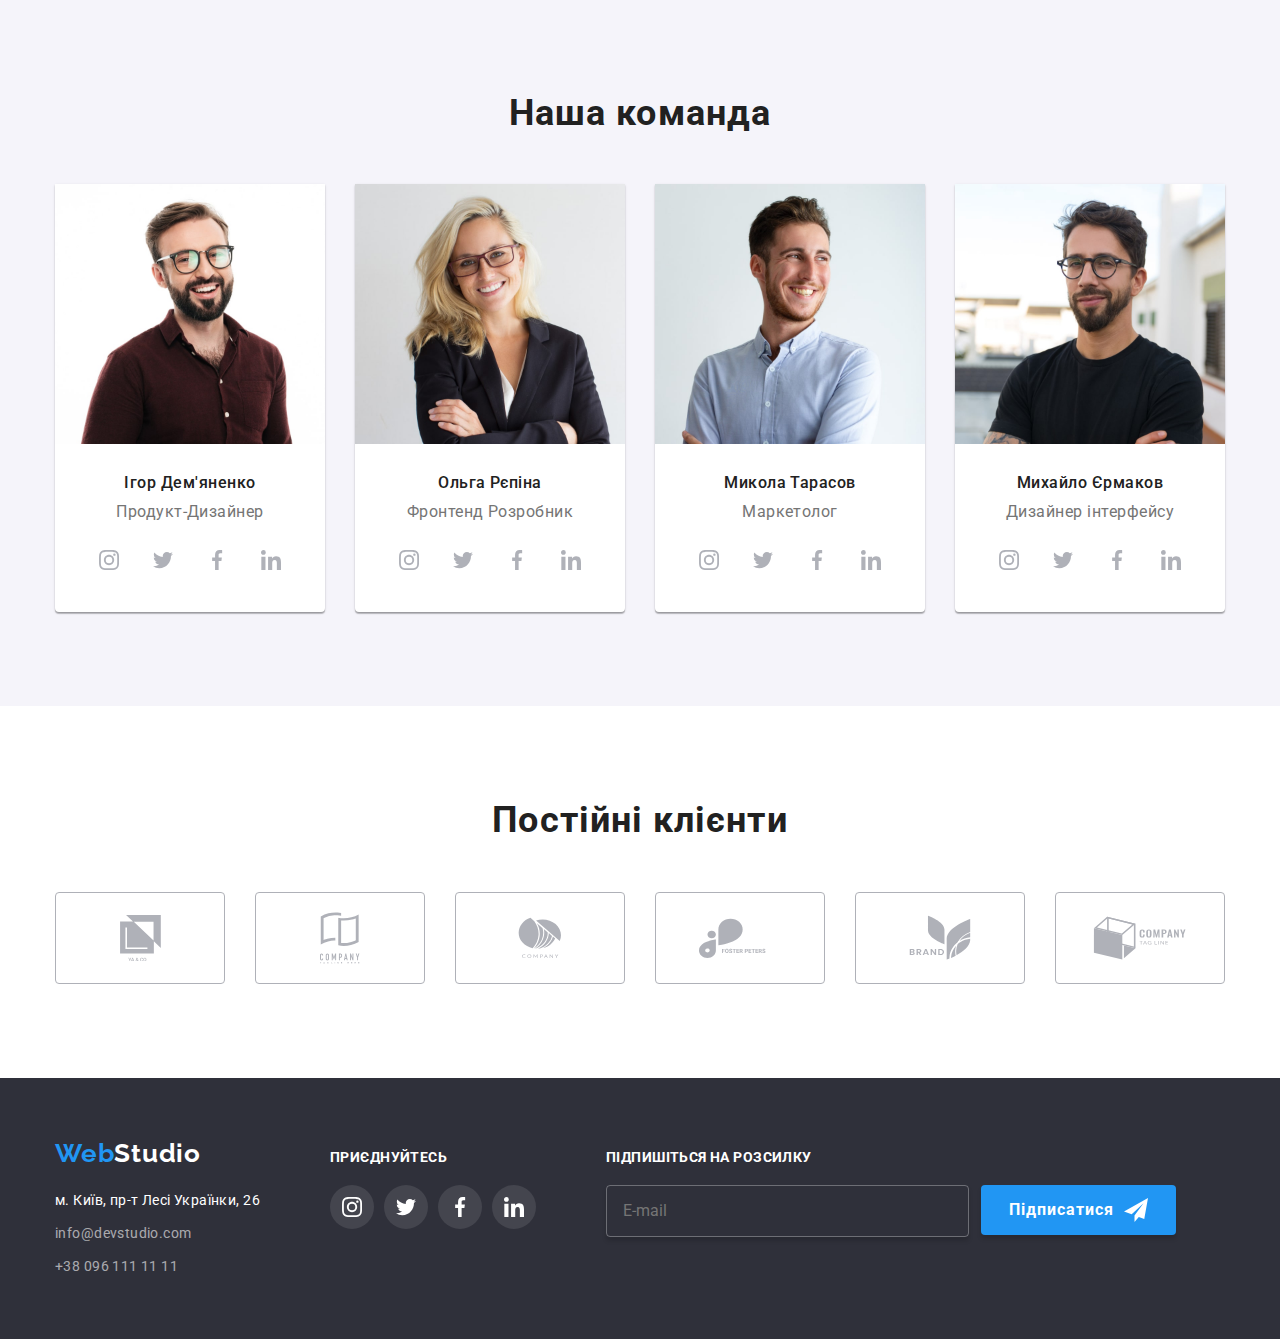
==== commit 659ca392: "Виконаний SCSS" ====
--- a/index.html
+++ b/index.html
@@ -4,7 +4,7 @@
     <meta charset="UTF-8" />
     <meta http-equiv="X-UA-Compatible" content="IE=edge" />
     <meta name="viewport" content="width=device-width, initial-scale=1.0" />
-    <title>Homework 6</title>
+    <title>Homework 7</title>
 
     <link rel="preconnect" href="https://fonts.googleapis.com" />
     <link rel="preconnect" href="https://fonts.gstatic.com" crossorigin />
@@ -26,18 +26,18 @@
 
           <ul class="site-nav">
             <li class="site-nav__item">
-              <a href="./index.html" class="site-nav__link site-nav__link--current">Студія</a>
+              <a href="./index.html" class="link site-nav__link site-nav__link--current">Студія</a>
             </li>
             <li class="site-nav__item">
-              <a href="./portfolio.html" class="site-nav__link">Портфоліо</a>
-            </li>
-            <li class="site-nav__item"><a href="" class="site-nav__link">Контакти</a></li>
+              <a href="./portfolio.html" class="link site-nav__link">Портфоліо</a>
+            </li>
+            <li class="site-nav__item"><a href="" class="link site-nav__link">Контакти</a></li>
           </ul>
         </nav>
 
         <ul class="info-nav">
           <li class="info-nav__item">
-            <a href="mailto:info@devstudio.com" class="info-nav__link">
+            <a href="mailto:info@devstudio.com" class="link info-nav__link">
               <svg class="info-nav__icon" width="16px" height="12px">
                 <use href="./images/icons.svg#icon-mail"></use>
               </svg>
@@ -45,7 +45,7 @@
             >
           </li>
           <li class="info-nav__item">
-            <a href="tel:+380961111111" class="info-nav__link">
+            <a href="tel:+380961111111" class="link info-nav__link">
               <svg class="info-nav__icon" width="12px" height="16px">
                 <use href="./images/icons.svg#icon-tel"></use>
               </svg>
--- a/css/main.min.css
+++ b/css/main.min.css
@@ -1 +1 @@
-h1,h2,h3,h4,h5,h6,p{margin:0}img{display:block;max-width:100%;height:auto}button{display:block;cursor:pointer;border:none;border-radius:4px}body{font-family:"Roboto",sans-serif;font-size:14px;letter-spacing:.03em;background-color:var(--primary-white-color);color:var(--primary-text-color)}main{margin-top:80px}.link{text-decoration:none}.list{list-style:none;margin:0;padding-left:0}:root{--primary-text-color: #757575;--full-black-color: #000000;--secondary-black-color: #212121;--accent-blue-color: #2196f3;--primary-white-color: #ffffff;--dark-background: #2f303a;--gray-background: #f5f4fa;--gray-opacity-color: #ffffff99;--card-border-background: #eeeeee;--gray-header-border: #ececec;--btn-background-color: #188ce8;--icon-soc-networks-color: #afb1b8;--background-dark-color: #2f303acc;--background-backdrop: #00000033;--transition-standart: 250ms cubic-bezier(0.4, 0, 0.2, 1);--input-border-color: #21212133}.visually-hidden{position:absolute;white-space:nowrap;width:1px;height:1px;overflow:hidden;border:0;padding:0;clip:rect(0 0 0 0);-webkit-clip-path:inset(50%);clip-path:inset(50%);margin:-1px}.section{padding-top:94px;padding-bottom:94px}.section--without-botpadding{padding-bottom:0}.section__title{margin-bottom:50px;font-weight:700;font-size:36px;line-height:1.16;text-align:center;letter-spacing:.03em;color:var(--secondary-black-color)}.container{width:1200px;padding:0 15px;margin:0 auto}.button{font-family:inherit;color:var(--primary-white-color);background-color:var(--accent-blue-color);transition:background-color var(--transition-standart)}.button-list{display:flex;justify-content:center;margin-bottom:50px}.button-list__item{margin-right:8px}.button-list__item:last-child{margin-right:0}.button-list__button{padding:6px 22px;font-weight:500;font-size:16px;line-height:1.62;text-align:center;letter-spacing:.03em;background-color:var(--gray-background);color:var(--secondary-black-color);transition:background-color var(--transition-standart),color var(--transition-standart),box-shadow var(--transition-standart)}.button-list__button:hover,.button-list__button:focus{color:var(--primary-white-color);background-color:var(--accent-blue-color);box-shadow:0px 2px 2px 0px rgba(0,0,0,.1215686275),0px 1px 2px 0px rgba(0,0,0,.0784313725),0px 3px 1px 0px rgba(0,0,0,.1019607843)}.modal-button{margin-left:auto;margin-right:auto;width:200px;padding:10px 52px;font-weight:700;font-size:16px;line-height:1.88;letter-spacing:.06em;color:var(--primary-white-color);background-color:var(--accent-blue-color);box-shadow:0px 4px 4px 0px rgba(0,0,0,.1490196078);transition:background-color var(--transition-standart)}.modal-button:hover,.modal-button:focus{background-color:var(--btn-background-color)}.subscribe-form__button{display:flex;align-items:center;width:200px;height:100%;text-align:left;font-weight:700;font-size:16px;line-height:1.88;letter-spacing:.06em;color:var(--primary-white-color);padding:10px 28px;background-color:var(--accent-blue-color);box-shadow:0px 4px 4px 0px rgba(0,0,0,.1490196078);transition:background-color var(--transition-standart)}.button__icon-plane{display:flex;align-items:center;margin-left:10px}.subscribe-form__button:hover,.subscribe-form__button:focus{background-color:var(--btn-background-color)}.logo{display:inline-block;color:var(--accent-blue-color);font-family:"Raleway",sans-serif;font-style:normal;font-weight:700;font-size:26px;line-height:1.19;letter-spacing:.03em;text-decoration:none}.logo__word-header{padding:0;color:var(--full-black-color)}.logo__word-footer{padding:0;color:var(--primary-white-color)}.logo--footer{margin-top:0;margin-bottom:20px}.soc-networks{display:flex;margin-top:16px;justify-content:center}.soc-networks__item:not(:last-child){margin-right:10px}.soc-networks__link{display:flex;justify-content:center;align-items:center;width:44px;height:44px;border:none;border-radius:50%;color:var(--icon-soc-networks-color);transition:color var(--transition-standart),background-color var(--transition-standart)}.soc-networks__icon{fill:currentColor}.soc-networks__link:hover,.soc-networks__link:focus{background-color:var(--accent-blue-color);color:var(--primary-white-color)}.header{border-bottom:1px solid var(--gray-header-border);position:fixed;left:0;top:0;width:100%;background-color:var(--primary-white-color);z-index:5}.header__container{display:flex;align-items:center}.main-nav{display:flex;align-items:center}.site-nav{display:flex;list-style:none;margin:0;margin-left:93px;padding-left:0}.site-nav__item:not(:last-child){margin-right:50px}.site-nav__link{position:relative;display:block;padding:32px 0;color:var(--secondary-black-color);font-weight:500;font-size:14px;line-height:1.14;letter-spacing:.02em;text-decoration:none;transition:color var(--transition-standart)}.site-nav__link--current{color:var(--accent-blue-color)}.site-nav__link--current::after{content:"";display:block;position:absolute;left:0;bottom:0;width:100%;height:4px;border-radius:2px;background-color:var(--accent-blue-color)}.site-nav__link:hover,.site-nav__link:focus{color:var(--accent-blue-color)}.info-nav{display:flex;margin-left:auto;margin-top:0;margin-bottom:0}.info-nav__item:not(:first-child){margin-left:50px}.info-nav__item{display:flex;align-items:center}.info-nav__link{display:flex;align-items:center;padding:32px 0;color:var(--primary-text-color);font-weight:500;font-size:14px;line-height:1.14;letter-spacing:.02em;text-decoration:none;transition:color var(--transition-standart)}.info-nav__icon{fill:currentColor;margin-right:10px}.info-nav__link:hover,.info-nav__link:focus{color:var(--accent-blue-color)}.hero{text-align:center;padding:200px 0;max-width:1600px;height:600px;margin-left:auto;margin-right:auto;background-color:var(--dark-background);background-image:linear-gradient(rgba(47, 48, 58, 0.4), rgba(47, 48, 58, 0.4)),url("../images/index/background.jpg");background-repeat:no-repeat;background-position:center;background-size:cover}.hero__title{width:696px;margin:0 auto 30px;color:var(--primary-white-color);font-weight:900;font-size:44px;line-height:1.36;letter-spacing:.06em;text-transform:uppercase}.hero__button{margin-left:auto;margin-right:auto;padding:10px 32px;letter-spacing:.06em;font-weight:700;font-size:16px;line-height:1.88}.hero__button:hover,.hero__button:focus{background-color:var(--btn-background-color)}.backdrop{position:fixed;top:0;left:0;bottom:0;right:0;background-color:var(--background-backdrop);opacity:1;transition:opacity var(--transition-standart);z-index:10}.backdrop--is-hidden{opacity:0;pointer-events:none}.backdrop--is-hidden .modal{transform:translate(-50%, -50%) scale(1.1)}.modal{position:absolute;left:50%;top:50%;width:528px;height:581px;background-color:var(--primary-white-color);box-shadow:0px 2px 1px 0px rgba(0,0,0,.2),0px 1px 1px 0px rgba(0,0,0,.1411764706),0px 1px 3px 0px rgba(0,0,0,.1215686275);transform:translate(-50%, -50%) scale(1);transition:transform var(--transition-standart)}.modal__btn-close{position:absolute;right:8px;top:8px;display:flex;align-items:center;justify-content:center;width:30px;height:30px;border:1px solid rgba(0,0,0,.1019607843);border-radius:50%;cursor:pointer;color:var(--accent-blue-color);background-color:rgba(0,0,0,0)}.modal__cross-svg{transition:fill var(--transition-standart)}.modal__btn-close:hover .modal__cross-svg,.modal__btn-close:focus .modal__cross-svg{fill:currentColor}.form{display:flex;flex-direction:column;text-align:left;padding:40px}.form__title{margin-bottom:12px;font-weight:700;font-size:20px;line-height:1.15;text-align:center;color:var(--secondary-black-color)}.label+.label{margin-top:10px}.label__name{display:block;margin-bottom:4px;font-size:12px;line-height:1.16;letter-spacing:.01em}.input-wrapper{position:relative}.input{display:block;width:100%;padding-left:42px;padding-top:11px;padding-bottom:11px;border:1px solid var(--input-border-color);border-radius:4px;transition:border-color var(--transition-standart)}.input:focus-visible,.textarea:focus-visible{outline:none}.label:focus-within .input,.label:focus-within .textarea,.label:hover .input,.label:hover .textarea,.form__checkbox:focus~.icon-check{border-color:var(--accent-blue-color)}.input__icon{position:absolute;top:50%;left:12px;transform:translateY(-50%);transition:fill var(--transition-standart)}.label:focus-within .input~.input__icon{fill:var(--accent-blue-color)}.textarea{width:100%;height:120px;padding:12px 16px;resize:none;border:1px solid var(--input-border-color);border-radius:4px;font-size:12px;line-height:1.16;letter-spacing:.01em;transition:border-color var(--transition-standart)}.textarea::-moz-placeholder{color:rgba(117,117,117,.5019607843)}.textarea:-ms-input-placeholder{color:rgba(117,117,117,.5019607843)}.textarea::placeholder{color:rgba(117,117,117,.5019607843)}.checkbox-wrapper{display:flex;align-items:center;justify-content:center;margin-top:20px;margin-bottom:30px}.checkbox-wrapper__label{display:flex;align-items:center;line-height:1.71;cursor:pointer}.checkbox-wrapper__checkbox{position:absolute;white-space:nowrap;width:1px;height:1px;overflow:hidden;border:0;padding:0;clip:rect(0 0 0 0);-webkit-clip-path:inset(50%);clip-path:inset(50%);margin:-1px}.checkbox-wrapper__checkbox:checked~.checkbox-wrapper__symbol{background-color:var(--accent-blue-color);border-color:rgba(0,0,0,0)}.checkbox-wrapper__symbol{display:flex;align-self:center;border:2px solid #000;border-radius:3px;margin-right:8.38px}.checkbox-wrapper__link{display:inline-block;margin-left:5px;color:var(--accent-blue-color);cursor:pointer;text-decoration:none;transition:transform var(--transition-standart)}.checkbox-wrapper__link:hover,.checkbox-wrapper__link:focus{transform:scale(1.05);text-decoration:underline}.features{display:flex;gap:30px}.features__item{width:calc((100% - 90px)/4)}.features__image-wrapper{display:block;padding:25px 100px;text-align:center;margin-bottom:30px;background-color:var(--gray-background);border-radius:4px}.features__title{margin-bottom:10px;font-weight:700;font-size:14px;line-height:1.14;letter-spacing:.03em;text-transform:uppercase;color:var(--secondary-black-color)}.features__describe{font-size:14px;line-height:1.71;letter-spacing:.03em}.work-list{display:flex;gap:30px}.work-list__item{position:relative;margin-top:0;margin-bottom:0;overflow:hidden}.work-list__image{display:block}.work-list__title{position:absolute;bottom:0;left:0;display:flex;justify-content:center;align-items:center;width:100%;height:70px;font-weight:700;line-height:1.14;text-transform:uppercase;color:var(--primary-white-color);background-color:var(--background-dark-color);transform:translateY(100%);transition:transform var(--transition-standart)}.work-list__item:hover .work-list__title{transform:translateY(0)}.section--team{background-color:var(--gray-background)}.team-list{display:flex;gap:30px}.employee{width:calc((100% - 90px)/4);background-color:var(--primary-white-color);box-shadow:0px 1px 3px rgba(0,0,0,.12),0px 1px 1px rgba(0,0,0,.14),0px 2px 1px rgba(0,0,0,.2);border-radius:0px 0px 4px 4px}.employee__describe{padding-top:30px;padding-bottom:30px}.employee__title,.employee__job{font-weight:400;font-size:16px;line-height:1.18;text-align:center;letter-spacing:.03em}.employee__title{margin-bottom:10px;font-weight:500;color:var(--secondary-black-color)}.clients-list{display:flex}.clients-list__item:not(:last-child){margin-right:30px}.clients-list__link{display:flex;justify-content:center;align-items:center;width:170px;height:92px;border:1px solid var(--icon-soc-networks-color);border-radius:4px;color:var(--icon-soc-networks-color);transition:border-color var(--transition-standart),color var(--transition-standart)}.clients-list__image{fill:currentColor}.clients-list__link:hover,.clients-list__link:focus{border-color:var(--accent-blue-color);color:var(--accent-blue-color)}.footer{padding-top:60px;padding-bottom:60px;background-color:var(--dark-background)}.container--column-list{display:flex;align-items:baseline}.column:not(:last-child){margin-right:70px}.contact-address{font-style:normal}.address-list__link{color:var(--gray-opacity-color);line-height:1.71;transition:color var(--transition-standart)}.address-list__link[href*=maps]{color:var(--primary-white-color);transition:color var(--transition-standart)}.address-list__link:hover,.address-list__link:focus{color:var(--accent-blue-color)}.address-list__item:not(:last-child){margin-top:0;margin-bottom:9px}.footer__column-second{margin-right:auto}.column__title,.column__title{margin-bottom:20px;font-weight:700;line-height:1.14;text-transform:uppercase;color:var(--primary-white-color)}.join-list{display:flex}.join-list__item:not(:last-child){margin-right:10px}.join-list__link{display:flex;justify-content:center;align-items:center;padding:12px;border:none;border-radius:50%;background-color:rgba(255,255,255,.1019607843);color:var(--primary-white-color);transition:background-color var(--transition-standart)}.join-list__icon{fill:currentColor}.join-list__link:hover,.join-list__link:focus{background-color:var(--accent-blue-color)}.footer__column-third{width:570px}.subscribe-form{display:flex}.subscribe-form__input{display:inline-block;width:100%;padding:15px 16px;margin-right:12px;font-size:16px;line-height:1.25;color:var(--gray-opacity-color);border:1px solid rgba(255,255,255,.3019607843);border-radius:4px;box-shadow:0px 4px 4px 0px rgba(0,0,0,.1490196078);background-color:rgba(0,0,0,0);transition:border-color var(--transition-standart)}.subscribe-form__input:focus-visible,.subscribe-form__input:focus{outline:none;border-color:var(--accent-blue-color)}/*# sourceMappingURL=main.min.css.map */+h1,h2,h3,h4,h5,h6,p{margin:0}img{display:block;max-width:100%;height:auto}button{display:block;cursor:pointer;border:none;border-radius:4px}body{font-family:"Roboto",sans-serif;font-size:14px;letter-spacing:.03em;background-color:var(--primary-white-color);color:var(--primary-text-color)}main{margin-top:80px}.link{text-decoration:none}.list{list-style:none;margin:0;padding-left:0}:root{--primary-text-color: #757575;--full-black-color: #000000;--secondary-black-color: #212121;--accent-blue-color: #2196f3;--primary-white-color: #ffffff;--dark-background: #2f303a;--gray-background: #f5f4fa;--gray-opacity-color: #ffffff99;--card-border-background: #eeeeee;--gray-header-border: #ececec;--btn-background-color: #188ce8;--icon-soc-networks-color: #afb1b8;--background-dark-color: #2f303acc;--background-backdrop: #00000033;--transition-standart: 250ms cubic-bezier(0.4, 0, 0.2, 1);--input-border-color: #21212133}.visually-hidden{position:absolute;white-space:nowrap;width:1px;height:1px;overflow:hidden;border:0;padding:0;clip:rect(0 0 0 0);-webkit-clip-path:inset(50%);clip-path:inset(50%);margin:-1px}.checkbox-wrapper__label,.info-nav__link,.info-nav__item,.main-nav,.header__container,.button__icon-plane,.subscribe-form__button{display:flex;align-items:center}.join-list__link,.clients-list__link,.work-list__title,.checkbox-wrapper,.modal__btn-close,.soc-networks__link{display:flex;align-items:center;justify-content:center}.section{padding-top:94px;padding-bottom:94px}.section--without-botpadding{padding-bottom:0}.section__title{margin-bottom:50px;font-weight:700;font-size:36px;line-height:1.16;letter-spacing:.03em;text-align:center;color:var(--secondary-black-color)}.container{width:1200px;padding:0 15px;margin:0 auto}.button{font-family:inherit;color:var(--primary-white-color);background-color:var(--accent-blue-color);transition:background-color var(--transition-standart)}.button-list{display:flex;justify-content:center;margin-bottom:50px}.button-list__item{margin-right:8px}.button-list__item:last-child{margin-right:0}.button-list__button{padding:6px 22px;font-weight:500;font-size:16px;line-height:1.62;letter-spacing:.03em;text-align:center;background-color:var(--gray-background);color:var(--secondary-black-color);transition:background-color var(--transition-standart),color var(--transition-standart),box-shadow var(--transition-standart)}.button-list__button:hover,.button-list__button:focus{color:var(--primary-white-color);background-color:var(--accent-blue-color);box-shadow:0px 2px 2px 0px rgba(0,0,0,.1215686275),0px 1px 2px 0px rgba(0,0,0,.0784313725),0px 3px 1px 0px rgba(0,0,0,.1019607843)}.modal-button{margin-left:auto;margin-right:auto;width:200px;padding:10px 52px;font-weight:700;font-size:16px;line-height:1.88;letter-spacing:.06em;color:var(--primary-white-color);background-color:var(--accent-blue-color);box-shadow:0px 4px 4px 0px rgba(0,0,0,.1490196078);transition:background-color var(--transition-standart)}.modal-button:hover,.modal-button:focus{background-color:var(--btn-background-color)}.subscribe-form__button{width:200px;height:100%;font-weight:700;font-size:16px;line-height:1.88;letter-spacing:.06em;text-align:left;color:var(--primary-white-color);padding:10px 28px;background-color:var(--accent-blue-color);box-shadow:0px 4px 4px 0px rgba(0,0,0,.1490196078);transition:background-color var(--transition-standart)}.subscribe-form__button:hover,.subscribe-form__button:focus{background-color:var(--btn-background-color)}.button__icon-plane{margin-left:10px}.logo{display:inline-block;color:var(--accent-blue-color);font-family:"Raleway",sans-serif;font-style:normal;font-weight:700;font-size:26px;line-height:1.19;letter-spacing:.03em;text-decoration:none}.logo__word-header{padding:0;color:var(--full-black-color)}.logo__word-footer{padding:0;color:var(--primary-white-color)}.logo--footer{margin-top:0;margin-bottom:20px}.soc-networks{display:flex;margin-top:16px;justify-content:center}.soc-networks__item:not(:last-child){margin-right:10px}.soc-networks__icon{fill:currentColor}.soc-networks__link{width:44px;height:44px;border:none;border-radius:50%;color:var(--icon-soc-networks-color);transition:color var(--transition-standart),background-color var(--transition-standart)}.soc-networks__link:hover,.soc-networks__link:focus{background-color:var(--accent-blue-color);color:var(--primary-white-color)}.header{border-bottom:1px solid var(--gray-header-border);position:fixed;left:0;top:0;width:100%;background-color:var(--primary-white-color);z-index:5}.site-nav{display:flex;list-style:none;margin:0;margin-left:93px;padding-left:0}.site-nav__item:not(:last-child){margin-right:50px}.site-nav__link{position:relative;display:block;padding:32px 0;color:var(--secondary-black-color);font-weight:500;font-size:14px;line-height:1.14;letter-spacing:.02em;transition:color var(--transition-standart)}.site-nav__link:hover,.site-nav__link:focus{color:var(--accent-blue-color)}.site-nav__link--current{color:var(--accent-blue-color)}.site-nav__link--current::after{content:"";display:block;position:absolute;left:0;bottom:0;width:100%;height:4px;border-radius:2px;background-color:var(--accent-blue-color)}.info-nav{display:flex;margin-left:auto;margin-top:0;margin-bottom:0}.info-nav__item:not(:first-child){margin-left:50px}.info-nav__icon{fill:currentColor;margin-right:10px}.info-nav__link{padding:32px 0;color:var(--primary-text-color);font-weight:500;font-size:14px;line-height:1.14;letter-spacing:.02em;transition:color var(--transition-standart)}.info-nav__link:hover,.info-nav__link:focus{color:var(--accent-blue-color)}.hero{text-align:center;padding:200px 0;max-width:1600px;height:600px;margin-left:auto;margin-right:auto;background-color:var(--dark-background);background-image:linear-gradient(rgba(47, 48, 58, 0.4), rgba(47, 48, 58, 0.4)),url("../images/index/background.jpg");background-repeat:no-repeat;background-position:center;background-size:cover}.hero__title{width:696px;margin:0 auto 30px;color:var(--primary-white-color);font-weight:900;font-size:44px;line-height:1.36;letter-spacing:.06em;text-transform:uppercase}.hero__button{margin-left:auto;margin-right:auto;padding:10px 32px;font-weight:700;font-size:16px;line-height:1.88;letter-spacing:.06em}.hero__button:hover,.hero__button:focus{background-color:var(--btn-background-color)}.backdrop{position:fixed;top:0;left:0;bottom:0;right:0;background-color:var(--background-backdrop);opacity:1;transition:opacity var(--transition-standart);z-index:10}.backdrop--is-hidden{opacity:0;pointer-events:none}.backdrop--is-hidden .modal{transform:translate(-50%, -50%) scale(1.1)}.modal{position:absolute;left:50%;top:50%;width:528px;height:581px;background-color:var(--primary-white-color);box-shadow:0px 2px 1px 0px rgba(0,0,0,.2),0px 1px 1px 0px rgba(0,0,0,.1411764706),0px 1px 3px 0px rgba(0,0,0,.1215686275);transform:translate(-50%, -50%) scale(1);transition:transform var(--transition-standart)}.modal__btn-close{position:absolute;right:8px;top:8px;width:30px;height:30px;border:1px solid rgba(0,0,0,.1019607843);border-radius:50%;cursor:pointer;color:var(--accent-blue-color);background-color:rgba(0,0,0,0)}.modal__cross-svg{transition:fill var(--transition-standart)}.modal__btn-close:hover .modal__cross-svg,.modal__btn-close:focus .modal__cross-svg{fill:currentColor}.form{display:flex;flex-direction:column;text-align:left;padding:40px}.form__title{margin-bottom:12px;font-weight:700;font-size:20px;line-height:1.15;text-align:center;color:var(--secondary-black-color)}.label+.label{margin-top:10px}.label__name{display:block;margin-bottom:4px;font-size:12px;line-height:1.16;letter-spacing:.01em}.input-wrapper{position:relative}.input{display:block;width:100%;padding-left:42px;padding-top:11px;padding-bottom:11px;border:1px solid var(--input-border-color);border-radius:4px;transition:border-color var(--transition-standart)}.input:focus-visible,.textarea:focus-visible{outline:none}.label:focus-within .input,.label:focus-within .textarea,.label:hover .input,.label:hover .textarea,.form__checkbox:focus~.icon-check{border-color:var(--accent-blue-color)}.input__icon{position:absolute;top:50%;left:12px;transform:translateY(-50%);transition:fill var(--transition-standart)}.label:focus-within .input~.input__icon{fill:var(--accent-blue-color)}.textarea{width:100%;height:120px;padding:12px 16px;resize:none;border:1px solid var(--input-border-color);border-radius:4px;font-size:12px;line-height:1.16;letter-spacing:.01em;transition:border-color var(--transition-standart)}.textarea::-moz-placeholder{color:rgba(117,117,117,.5019607843)}.textarea:-ms-input-placeholder{color:rgba(117,117,117,.5019607843)}.textarea::placeholder{color:rgba(117,117,117,.5019607843)}.checkbox-wrapper{margin-top:20px;margin-bottom:30px}.checkbox-wrapper__label{line-height:1.71;cursor:pointer}.checkbox-wrapper__checkbox{position:absolute;white-space:nowrap;width:1px;height:1px;overflow:hidden;border:0;padding:0;clip:rect(0 0 0 0);-webkit-clip-path:inset(50%);clip-path:inset(50%);margin:-1px}.checkbox-wrapper__symbol{display:flex;align-self:center;border:2px solid #000;border-radius:3px;margin-right:8.38px}.checkbox-wrapper__checkbox:checked~.checkbox-wrapper__symbol{background-color:var(--accent-blue-color);border-color:rgba(0,0,0,0)}.checkbox-wrapper__link{display:inline-block;margin-left:5px;color:var(--accent-blue-color);cursor:pointer;text-decoration:none;transition:transform var(--transition-standart)}.checkbox-wrapper__link:hover,.checkbox-wrapper__link:focus{transform:scale(1.05);text-decoration:underline}.features{display:flex;gap:30px}.features__item{width:calc((100% - 90px)/4)}.features__image-wrapper{display:block;padding:25px 100px;text-align:center;margin-bottom:30px;background-color:var(--gray-background);border-radius:4px}.features__title{margin-bottom:10px;font-weight:700;font-size:14px;line-height:1.14;letter-spacing:.03em;text-transform:uppercase;color:var(--secondary-black-color)}.features__describe{font-size:14px;line-height:1.71;letter-spacing:.03em}.work-list{display:flex;gap:30px}.work-list__item{position:relative;margin-top:0;margin-bottom:0;overflow:hidden}.work-list__image{display:block}.work-list__title{position:absolute;bottom:0;left:0;width:100%;height:70px;font-weight:700;line-height:1.14;text-transform:uppercase;color:var(--primary-white-color);background-color:var(--background-dark-color);transform:translateY(100%);transition:transform var(--transition-standart)}.work-list__item:hover .work-list__title{transform:translateY(0)}.section--team{background-color:var(--gray-background)}.team-list{display:flex;gap:30px}.employee{width:calc((100% - 90px)/4);background-color:var(--primary-white-color);box-shadow:0px 1px 3px rgba(0,0,0,.12),0px 1px 1px rgba(0,0,0,.14),0px 2px 1px rgba(0,0,0,.2);border-radius:0px 0px 4px 4px}.employee__describe{padding-top:30px;padding-bottom:30px}.employee__title,.employee__job{font-weight:400;font-size:16px;line-height:1.18;letter-spacing:.03em;text-align:center}.employee__title{margin-bottom:10px;font-weight:500;color:var(--secondary-black-color)}.clients-list{display:flex}.clients-list__item:not(:last-child){margin-right:30px}.clients-list__image{fill:currentColor}.clients-list__link{width:170px;height:92px;border:1px solid var(--icon-soc-networks-color);border-radius:4px;color:var(--icon-soc-networks-color);transition:border-color var(--transition-standart),color var(--transition-standart)}.clients-list__link:hover,.clients-list__link:focus{border-color:var(--accent-blue-color);color:var(--accent-blue-color)}.footer{padding-top:60px;padding-bottom:60px;background-color:var(--dark-background)}.container--column-list{display:flex;align-items:baseline}.column:not(:last-child){margin-right:70px}.contact-address{font-style:normal}.address-list__link{color:var(--gray-opacity-color);line-height:1.71;transition:color var(--transition-standart)}.address-list__link[href*=maps]{color:var(--primary-white-color);transition:color var(--transition-standart)}.address-list__link:hover,.address-list__link:focus{color:var(--accent-blue-color)}.address-list__item:not(:last-child){margin-top:0;margin-bottom:9px}.footer__column-second{margin-right:auto}.column__title,.column__title{margin-bottom:20px;font-weight:700;line-height:1.16;text-transform:uppercase;color:var(--primary-white-color)}.join-list{display:flex}.join-list__item:not(:last-child){margin-right:10px}.join-list__icon{fill:currentColor}.join-list__link{padding:12px;border:none;border-radius:50%;background-color:rgba(255,255,255,.1019607843);color:var(--primary-white-color);transition:background-color var(--transition-standart)}.join-list__link:hover,.join-list__link:focus{background-color:var(--accent-blue-color)}.footer__column-third{width:570px}.subscribe-form{display:flex}.subscribe-form__input{display:inline-block;width:100%;padding:15px 16px;margin-right:12px;font-size:16px;line-height:1.25;color:var(--gray-opacity-color);border:1px solid rgba(255,255,255,.3019607843);border-radius:4px;box-shadow:0px 4px 4px 0px rgba(0,0,0,.1490196078);background-color:rgba(0,0,0,0);transition:border-color var(--transition-standart)}.subscribe-form__input:focus-visible,.subscribe-form__input:focus{outline:none;border-color:var(--accent-blue-color)}/*# sourceMappingURL=main.min.css.map */